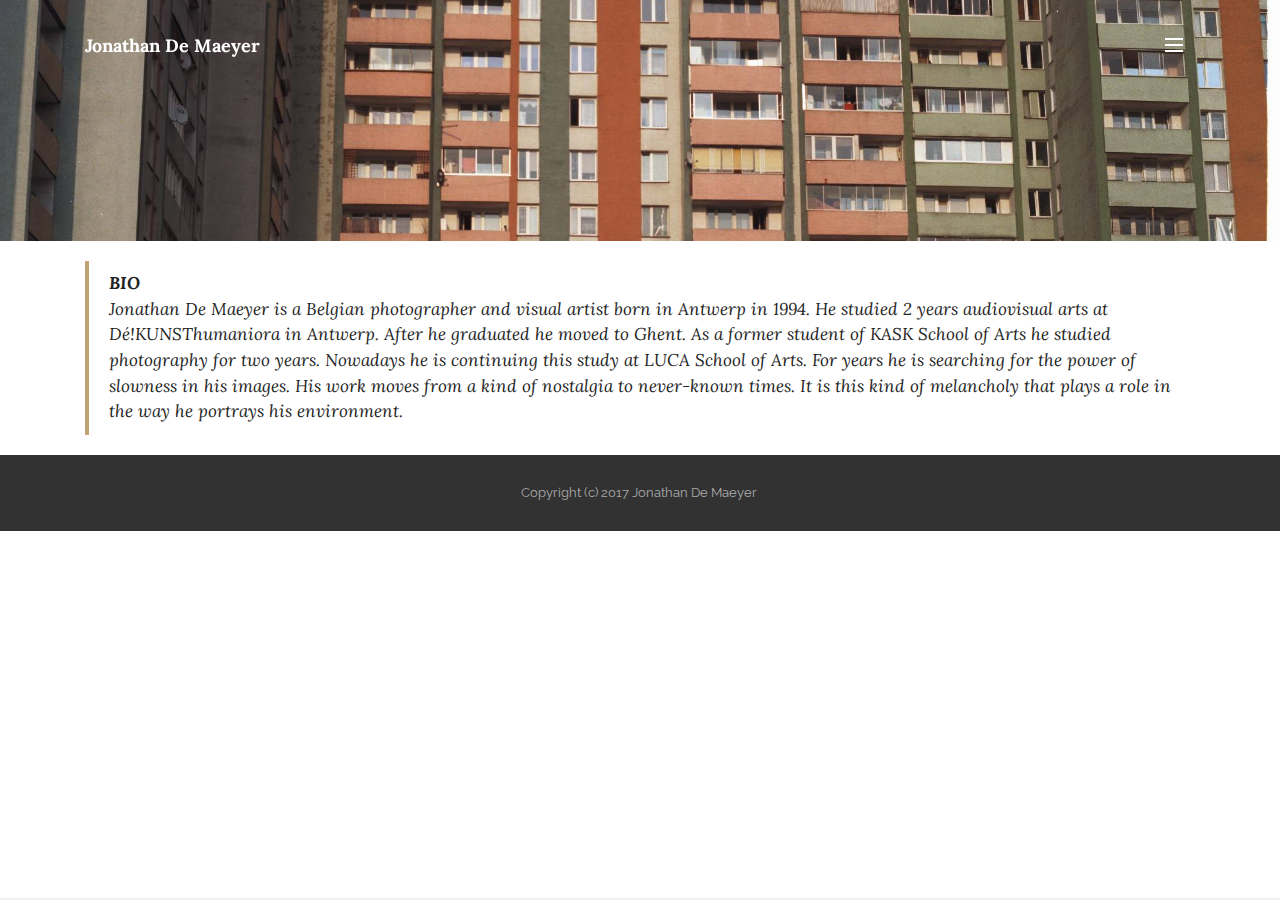
==== BIO.html @ 11913c73 "create github pages" ====
<!DOCTYPE html>
<html>
<head>
  <!-- Site made with Mobirise Website Builder v3.12.1, https://mobirise.com -->
  <meta charset="UTF-8">
  <meta http-equiv="X-UA-Compatible" content="IE=edge">
  <meta name="generator" content="Mobirise v3.12.1, mobirise.com">
  <meta name="viewport" content="width=device-width, initial-scale=1">
  <link rel="shortcut icon" href="assets/images/logo.png" type="image/x-icon">
  <meta name="description" content="Web Site Builder Description">
  <title>Web Site Builder Title</title>
  <link rel="stylesheet" href="https://fonts.googleapis.com/css?family=Lora:400,700,400italic,700italic&amp;subset=latin">
  <link rel="stylesheet" href="https://fonts.googleapis.com/css?family=Montserrat:400,700">
  <link rel="stylesheet" href="https://fonts.googleapis.com/css?family=Raleway:100,100i,200,200i,300,300i,400,400i,500,500i,600,600i,700,700i,800,800i,900,900i">
  <link rel="stylesheet" href="assets/bootstrap-material-design-font/css/material.css">
  <link rel="stylesheet" href="assets/tether/tether.min.css">
  <link rel="stylesheet" href="assets/bootstrap/css/bootstrap.min.css">
  <link rel="stylesheet" href="assets/dropdown/css/style.css">
  <link rel="stylesheet" href="assets/theme/css/style.css">
  <link rel="stylesheet" href="assets/mobirise/css/mbr-additional.css" type="text/css">
  
  
  
</head>
<body>

<!-- Google Analytics -->
<script>
  (function(i,s,o,g,r,a,m){i['GoogleAnalyticsObject']=r;i[r]=i[r]||function(){
  (i[r].q=i[r].q||[]).push(arguments)},i[r].l=1*new Date();a=s.createElement(o),
  m=s.getElementsByTagName(o)[0];a.async=1;a.src=g;m.parentNode.insertBefore(a,m)
  })(window,document,'script','https://www.google-analytics.com/analytics.js','ga');

  ga('create', 'UA-99071253-1', 'auto');
  ga('send', 'pageview');

</script>
<!-- /Google Analytics -->


<section id="menu-p">

    <nav class="navbar navbar-dropdown bg-color transparent navbar-fixed-top">
        <div class="container">

            <div class="mbr-table">
                <div class="mbr-table-cell">

                    <div class="navbar-brand">
                        
                        <a class="navbar-caption" href="index.html">Jonathan De Maeyer</a>
                    </div>

                </div>
                <div class="mbr-table-cell">

                    <button class="navbar-toggler pull-xs-right" type="button" data-toggle="collapse" data-target="#exCollapsingNavbar">
                        <div class="hamburger-icon"></div>
                    </button>

                    <ul class="nav-dropdown collapse pull-xs-right nav navbar-nav navbar-toggleable-xl" id="exCollapsingNavbar"><li class="nav-item"><a class="nav-link link" href="BIO.html">Bio</a></li><li class="nav-item dropdown"><a class="nav-link link" href="https://jonathandemaeyer.github.io/en/" aria-expanded="false">english&nbsp;</a></li></ul>
                    <button hidden="" class="navbar-toggler navbar-close" type="button" data-toggle="collapse" data-target="#exCollapsingNavbar">
                        <div class="close-icon"></div>
                    </button>

                </div>
            </div>

        </div>
    </nav>

</section>

<section class="engine"><a rel="external" href="https://mobirise.com">https://mobirise.com/</a></section><section class="mbr-section article mbr-parallax-background mbr-after-navbar" id="msg-box8-r" style="background-image: url(assets/images/44-2000x2047.jpg); padding-top: 120px; padding-bottom: 120px;">

    
    <div class="container">
        <div class="row">
            <div class="col-md-8 col-md-offset-2 text-xs-center">
                
                
                
            </div>
        </div>
    </div>

</section>

<section class="mbr-section article mbr-section__container" id="content2-q" style="background-color: rgb(255, 255, 255); padding-top: 20px; padding-bottom: 20px;">

    <div class="container">
        <div class="row">
            <div class="col-xs-12 lead"><blockquote><p><strong>BIO</strong></p><p>Jonathan De Maeyer is a Belgian photographer and visual artist born in Antwerp in 1994. He studied 2 years audiovisual arts at Dé!KUNSThumaniora in Antwerp. After he graduated he moved to Ghent. As a former student of KASK School of Arts he studied photography for two years. Nowadays he is continuing this study at LUCA School of Arts. For years he is searching for the power of slowness in his images. His work moves from a kind of nostalgia to never-known times. It is this kind of melancholy that plays a role in the way he portrays his environment.</p></blockquote></div>
        </div>
    </div>

</section>

<footer class="mbr-small-footer mbr-section mbr-section-nopadding" id="footer1-o" style="background-color: rgb(50, 50, 50); padding-top: 1.75rem; padding-bottom: 1.75rem;">
    
    <div class="container">
        <p class="text-xs-center">Copyright (c) 2017 Jonathan De Maeyer&nbsp;</p>
    </div>
</footer>


  <script src="assets/web/assets/jquery/jquery.min.js"></script>
  <script src="assets/tether/tether.min.js"></script>
  <script src="assets/bootstrap/js/bootstrap.min.js"></script>
  <script src="assets/smooth-scroll/smooth-scroll.js"></script>
  <script src="assets/cookies-alert-plugin/cookies-alert-core.js"></script>
  <script src="assets/cookies-alert-plugin/cookies-alert-script.js"></script>
  <script src="assets/jarallax/jarallax.js"></script>
  <script src="assets/dropdown/js/script.min.js"></script>
  <script src="assets/touch-swipe/jquery.touch-swipe.min.js"></script>
  <script src="assets/theme/js/script.js"></script>
  
  
<input name="cookieData" type="hidden" data-cookie-text="We use cookies to give you the best experience. Read our <a href='privacy.html'>cookie policy</a>.">
  </body>
</html>
---- assets/bootstrap-material-design-font/css/material.css ----
@font-face {
  font-family: 'Material-Design-Icons';
  src: url('../fonts/Material-Design-Icons.eot?3ocs8m');
  src: url('../fonts/Material-Design-Icons.eot?#iefix3ocs8m') format('embedded-opentype'), url('../fonts/Material-Design-Icons.woff?3ocs8m') format('woff'), url('../fonts/Material-Design-Icons.ttf?3ocs8m') format('truetype'), url('../fonts/Material-Design-Icons.svg?3ocs8m#Material-Design-Icons') format('svg');
  font-weight: normal;
  font-style: normal;
}
[class^="mdi-"],
[class*="mdi-"] {
  speak: none;
  display: inline-block;
  font-style: normal;
  font-variant:normal;
  font-weight:normal;
  /*font-size:24px;*/
  line-height:1;
  font-family:'Material-Design-Icons' !important;
  text-rendering: auto;
  
  -webkit-font-smoothing: antialiased;
  -moz-osx-font-smoothing: grayscale;
  -webkit-transform: translate(0, 0);
      -ms-transform: translate(0, 0);
          transform: translate(0, 0);
}
[class^="mdi-"]:before,
[class*="mdi-"]:before {
  display: inline-block;
  speak: none;
  text-decoration: inherit;
}
[class^="mdi-"].pull-left,
[class*="mdi-"].pull-left {
  margin-right: .3em;
}
[class^="mdi-"].pull-right,
[class*="mdi-"].pull-right {
  margin-left: .3em;
}
[class^="mdi-"].mdi-lg:before,
[class*="mdi-"].mdi-lg:before,
[class^="mdi-"].mdi-lg:after,
[class*="mdi-"].mdi-lg:after {
  font-size: 1.33333333em;
  line-height: 0.75em;
  vertical-align: -15%;
}
[class^="mdi-"].mdi-2x:before,
[class*="mdi-"].mdi-2x:before,
[class^="mdi-"].mdi-2x:after,
[class*="mdi-"].mdi-2x:after {
  font-size: 2em;
}
[class^="mdi-"].mdi-3x:before,
[class*="mdi-"].mdi-3x:before,
[class^="mdi-"].mdi-3x:after,
[class*="mdi-"].mdi-3x:after {
  font-size: 3em;
}
[class^="mdi-"].mdi-4x:before,
[class*="mdi-"].mdi-4x:before,
[class^="mdi-"].mdi-4x:after,
[class*="mdi-"].mdi-4x:after {
  font-size: 4em;
}
[class^="mdi-"].mdi-5x:before,
[class*="mdi-"].mdi-5x:before,
[class^="mdi-"].mdi-5x:after,
[class*="mdi-"].mdi-5x:after {
  font-size: 5em;
}
[class^="mdi-device-signal-cellular-"]:after,
[class^="mdi-device-battery-"]:after,
[class^="mdi-device-battery-charging-"]:after,
[class^="mdi-device-signal-cellular-connected-no-internet-"]:after,
[class^="mdi-device-signal-wifi-"]:after,
[class^="mdi-device-signal-wifi-statusbar-not-connected"]:after,
.mdi-device-network-wifi:after {
  opacity: .3;
  position: absolute;
  left: 0;
  top: 0;
  z-index: 1;
  display: inline-block;
  speak: none;
  text-decoration: inherit;
}
[class^="mdi-device-signal-cellular-"]:after {
  content: "\e758";
}
[class^="mdi-device-battery-"]:after {
  content: "\e735";
}
[class^="mdi-device-battery-charging-"]:after {
  content: "\e733";
}
[class^="mdi-device-signal-cellular-connected-no-internet-"]:after {
  content: "\e75d";
}
[class^="mdi-device-signal-wifi-"]:after,
.mdi-device-network-wifi:after {
  content: "\e765";
}
[class^="mdi-device-signal-wifi-statusbasr-not-connected"]:after {
  content: "\e8f7";
}
.mdi-device-signal-cellular-off:after,
.mdi-device-signal-cellular-null:after,
.mdi-device-signal-cellular-no-sim:after,
.mdi-device-signal-wifi-off:after,
.mdi-device-signal-wifi-4-bar:after,
.mdi-device-signal-cellular-4-bar:after,
.mdi-device-battery-alert:after,
.mdi-device-signal-cellular-connected-no-internet-4-bar:after,
.mdi-device-battery-std:after,
.mdi-device-battery-full .mdi-device-battery-unknown:after {
  content: "";
}
.mdi-fw {
  width: 1.28571429em;
  text-align: center;
}
.mdi-ul {
  padding-left: 0;
  margin-left: 2.14285714em;
  list-style-type: none;
}
.mdi-ul > li {
  position: relative;
}
.mdi-li {
  position: absolute;
  left: -2.14285714em;
  width: 2.14285714em;
  top: 0.14285714em;
  text-align: center;
}
.mdi-li.mdi-lg {
  left: -1.85714286em;
}
.mdi-border {
  padding: .2em .25em .15em;
  border: solid 0.08em #eeeeee;
  border-radius: .1em;
}
.mdi-spin {
  -webkit-animation: mdi-spin 2s infinite linear;
  animation: mdi-spin 2s infinite linear;
  -webkit-transform-origin: 50% 50%;
  -ms-transform-origin: 50% 50%;
      transform-origin: 50% 50%;
}
.mdi-pulse {
  -webkit-animation: mdi-spin 1s steps(8) infinite;
  animation: mdi-spin 1s steps(8) infinite;
  -webkit-transform-origin: 50% 50%;
  -ms-transform-origin: 50% 50%;
      transform-origin: 50% 50%;
}
@-webkit-keyframes mdi-spin {
  0% {
    -webkit-transform: rotate(0deg);
    transform: rotate(0deg);
  }
  100% {
    -webkit-transform: rotate(359deg);
    transform: rotate(359deg);
  }
}
@keyframes mdi-spin {
  0% {
    -webkit-transform: rotate(0deg);
    transform: rotate(0deg);
  }
  100% {
    -webkit-transform: rotate(359deg);
    transform: rotate(359deg);
  }
}
.mdi-rotate-90 {
  filter: progid:DXImageTransform.Microsoft.BasicImage(rotation=1);
  -webkit-transform: rotate(90deg);
  -ms-transform: rotate(90deg);
  transform: rotate(90deg);
}
.mdi-rotate-180 {
  filter: progid:DXImageTransform.Microsoft.BasicImage(rotation=2);
  -webkit-transform: rotate(180deg);
  -ms-transform: rotate(180deg);
  transform: rotate(180deg);
}
.mdi-rotate-270 {
  filter: progid:DXImageTransform.Microsoft.BasicImage(rotation=3);
  -webkit-transform: rotate(270deg);
  -ms-transform: rotate(270deg);
  transform: rotate(270deg);
}
.mdi-flip-horizontal {
  filter: progid:DXImageTransform.Microsoft.BasicImage(rotation=0, mirror=1);
  -webkit-transform: scale(-1, 1);
  -ms-transform: scale(-1, 1);
  transform: scale(-1, 1);
}
.mdi-flip-vertical {
  filter: progid:DXImageTransform.Microsoft.BasicImage(rotation=2, mirror=1);
  -webkit-transform: scale(1, -1);
  -ms-transform: scale(1, -1);
  transform: scale(1, -1);
}
:root .mdi-rotate-90,
:root .mdi-rotate-180,
:root .mdi-rotate-270,
:root .mdi-flip-horizontal,
:root .mdi-flip-vertical {
  -webkit-filter: none;
          filter: none;
}
.mdi-stack {
  position: relative;
  display: inline-block;
  width: 2em;
  height: 2em;
  line-height: 2em;
  vertical-align: middle;
}
.mdi-stack-1x,
.mdi-stack-2x {
  position: absolute;
  left: 0;
  width: 100%;
  text-align: center;
}
.mdi-stack-1x {
  line-height: inherit;
}
.mdi-stack-2x {
  font-size: 2em;
}
.mdi-inverse {
  color: #ffffff;
}
/* Start Icons */
.mdi-action-3d-rotation:before {
  content: "\e600";
}
.mdi-action-accessibility:before {
  content: "\e601";
}
.mdi-action-account-balance-wallet:before {
  content: "\e602";
}
.mdi-action-account-balance:before {
  content: "\e603";
}
.mdi-action-account-box:before {
  content: "\e604";
}
.mdi-action-account-child:before {
  content: "\e605";
}
.mdi-action-account-circle:before {
  content: "\e606";
}
.mdi-action-add-shopping-cart:before {
  content: "\e607";
}
.mdi-action-alarm-add:before {
  content: "\e608";
}
.mdi-action-alarm-off:before {
  content: "\e609";
}
.mdi-action-alarm-on:before {
  content: "\e60a";
}
.mdi-action-alarm:before {
  content: "\e60b";
}
.mdi-action-android:before {
  content: "\e60c";
}
.mdi-action-announcement:before {
  content: "\e60d";
}
.mdi-action-aspect-ratio:before {
  content: "\e60e";
}
.mdi-action-assessment:before {
  content: "\e60f";
}
.mdi-action-assignment-ind:before {
  content: "\e610";
}
.mdi-action-assignment-late:before {
  content: "\e611";
}
.mdi-action-assignment-return:before {
  content: "\e612";
}
.mdi-action-assignment-returned:before {
  content: "\e613";
}
.mdi-action-assignment-turned-in:before {
  content: "\e614";
}
.mdi-action-assignment:before {
  content: "\e615";
}
.mdi-action-autorenew:before {
  content: "\e616";
}
.mdi-action-backup:before {
  content: "\e617";
}
.mdi-action-book:before {
  content: "\e618";
}
.mdi-action-bookmark-outline:before {
  content: "\e619";
}
.mdi-action-bookmark:before {
  content: "\e61a";
}
.mdi-action-bug-report:before {
  content: "\e61b";
}
.mdi-action-cached:before {
  content: "\e61c";
}
.mdi-action-check-circle:before {
  content: "\e61d";
}
.mdi-action-class:before {
  content: "\e61e";
}
.mdi-action-credit-card:before {
  content: "\e61f";
}
.mdi-action-dashboard:before {
  content: "\e620";
}
.mdi-action-delete:before {
  content: "\e621";
}
.mdi-action-description:before {
  content: "\e622";
}
.mdi-action-dns:before {
  content: "\e623";
}
.mdi-action-done-all:before {
  content: "\e624";
}
.mdi-action-done:before {
  content: "\e625";
}
.mdi-action-event:before {
  content: "\e626";
}
.mdi-action-exit-to-app:before {
  content: "\e627";
}
.mdi-action-explore:before {
  content: "\e628";
}
.mdi-action-extension:before {
  content: "\e629";
}
.mdi-action-face-unlock:before {
  content: "\e62a";
}
.mdi-action-favorite-outline:before {
  content: "\e62b";
}
.mdi-action-favorite:before {
  content: "\e62c";
}
.mdi-action-find-in-page:before {
  content: "\e62d";
}
.mdi-action-find-replace:before {
  content: "\e62e";
}
.mdi-action-flip-to-back:before {
  content: "\e62f";
}
.mdi-action-flip-to-front:before {
  content: "\e630";
}
.mdi-action-get-app:before {
  content: "\e631";
}
.mdi-action-grade:before {
  content: "\e632";
}
.mdi-action-group-work:before {
  content: "\e633";
}
.mdi-action-help:before {
  content: "\e634";
}
.mdi-action-highlight-remove:before {
  content: "\e635";
}
.mdi-action-history:before {
  content: "\e636";
}
.mdi-action-home:before {
  content: "\e637";
}
.mdi-action-https:before {
  content: "\e638";
}
.mdi-action-info-outline:before {
  content: "\e639";
}
.mdi-action-info:before {
  content: "\e63a";
}
.mdi-action-input:before {
  content: "\e63b";
}
.mdi-action-invert-colors:before {
  content: "\e63c";
}
.mdi-action-label-outline:before {
  content: "\e63d";
}
.mdi-action-label:before {
  content: "\e63e";
}
.mdi-action-language:before {
  content: "\e63f";
}
.mdi-action-launch:before {
  content: "\e640";
}
.mdi-action-list:before {
  content: "\e641";
}
.mdi-action-lock-open:before {
  content: "\e642";
}
.mdi-action-lock-outline:before {
  content: "\e643";
}
.mdi-action-lock:before {
  content: "\e644";
}
.mdi-action-loyalty:before {
  content: "\e645";
}
.mdi-action-markunread-mailbox:before {
  content: "\e646";
}
.mdi-action-note-add:before {
  content: "\e647";
}
.mdi-action-open-in-browser:before {
  content: "\e648";
}
.mdi-action-open-in-new:before {
  content: "\e649";
}
.mdi-action-open-with:before {
  content: "\e64a";
}
.mdi-action-pageview:before {
  content: "\e64b";
}
.mdi-action-payment:before {
  content: "\e64c";
}
.mdi-action-perm-camera-mic:before {
  content: "\e64d";
}
.mdi-action-perm-contact-cal:before {
  content: "\e64e";
}
.mdi-action-perm-data-setting:before {
  content: "\e64f";
}
.mdi-action-perm-device-info:before {
  content: "\e650";
}
.mdi-action-perm-identity:before {
  content: "\e651";
}
.mdi-action-perm-media:before {
  content: "\e652";
}
.mdi-action-perm-phone-msg:before {
  content: "\e653";
}
.mdi-action-perm-scan-wifi:before {
  content: "\e654";
}
.mdi-action-picture-in-picture:before {
  content: "\e655";
}
.mdi-action-polymer:before {
  content: "\e656";
}
.mdi-action-print:before {
  content: "\e657";
}
.mdi-action-query-builder:before {
  content: "\e658";
}
.mdi-action-question-answer:before {
  content: "\e659";
}
.mdi-action-receipt:before {
  content: "\e65a";
}
.mdi-action-redeem:before {
  content: "\e65b";
}
.mdi-action-reorder:before {
  content: "\e65c";
}
.mdi-action-report-problem:before {
  content: "\e65d";
}
.mdi-action-restore:before {
  content: "\e65e";
}
.mdi-action-room:before {
  content: "\e65f";
}
.mdi-action-schedule:before {
  content: "\e660";
}
.mdi-action-search:before {
  content: "\e661";
}
.mdi-action-settings-applications:before {
  content: "\e662";
}
.mdi-action-settings-backup-restore:before {
  content: "\e663";
}
.mdi-action-settings-bluetooth:before {
  content: "\e664";
}
.mdi-action-settings-cell:before {
  content: "\e665";
}
.mdi-action-settings-display:before {
  content: "\e666";
}
.mdi-action-settings-ethernet:before {
  content: "\e667";
}
.mdi-action-settings-input-antenna:before {
  content: "\e668";
}
.mdi-action-settings-input-component:before {
  content: "\e669";
}
.mdi-action-settings-input-composite:before {
  content: "\e66a";
}
.mdi-action-settings-input-hdmi:before {
  content: "\e66b";
}
.mdi-action-settings-input-svideo:before {
  content: "\e66c";
}
.mdi-action-settings-overscan:before {
  content: "\e66d";
}
.mdi-action-settings-phone:before {
  content: "\e66e";
}
.mdi-action-settings-power:before {
  content: "\e66f";
}
.mdi-action-settings-remote:before {
  content: "\e670";
}
.mdi-action-settings-voice:before {
  content: "\e671";
}
.mdi-action-settings:before {
  content: "\e672";
}
.mdi-action-shop-two:before {
  content: "\e673";
}
.mdi-action-shop:before {
  content: "\e674";
}
.mdi-action-shopping-basket:before {
  content: "\e675";
}
.mdi-action-shopping-cart:before {
  content: "\e676";
}
.mdi-action-speaker-notes:before {
  content: "\e677";
}
.mdi-action-spellcheck:before {
  content: "\e678";
}
.mdi-action-star-rate:before {
  content: "\e679";
}
.mdi-action-stars:before {
  content: "\e67a";
}
.mdi-action-store:before {
  content: "\e67b";
}
.mdi-action-subject:before {
  content: "\e67c";
}
.mdi-action-supervisor-account:before {
  content: "\e67d";
}
.mdi-action-swap-horiz:before {
  content: "\e67e";
}
.mdi-action-swap-vert-circle:before {
  content: "\e67f";
}
.mdi-action-swap-vert:before {
  content: "\e680";
}
.mdi-action-system-update-tv:before {
  content: "\e681";
}
.mdi-action-tab-unselected:before {
  content: "\e682";
}
.mdi-action-tab:before {
  content: "\e683";
}
.mdi-action-theaters:before {
  content: "\e684";
}
.mdi-action-thumb-down:before {
  content: "\e685";
}
.mdi-action-thumb-up:before {
  content: "\e686";
}
.mdi-action-thumbs-up-down:before {
  content: "\e687";
}
.mdi-action-toc:before {
  content: "\e688";
}
.mdi-action-today:before {
  content: "\e689";
}
.mdi-action-track-changes:before {
  content: "\e68a";
}
.mdi-action-translate:before {
  content: "\e68b";
}
.mdi-action-trending-down:before {
  content: "\e68c";
}
.mdi-action-trending-neutral:before {
  content: "\e68d";
}
.mdi-action-trending-up:before {
  content: "\e68e";
}
.mdi-action-turned-in-not:before {
  content: "\e68f";
}
.mdi-action-turned-in:before {
  content: "\e690";
}
.mdi-action-verified-user:before {
  content: "\e691";
}
.mdi-action-view-agenda:before {
  content: "\e692";
}
.mdi-action-view-array:before {
  content: "\e693";
}
.mdi-action-view-carousel:before {
  content: "\e694";
}
.mdi-action-view-column:before {
  content: "\e695";
}
.mdi-action-view-day:before {
  content: "\e696";
}
.mdi-action-view-headline:before {
  content: "\e697";
}
.mdi-action-view-list:before {
  content: "\e698";
}
.mdi-action-view-module:before {
  content: "\e699";
}
.mdi-action-view-quilt:before {
  content: "\e69a";
}
.mdi-action-view-stream:before {
  content: "\e69b";
}
.mdi-action-view-week:before {
  content: "\e69c";
}
.mdi-action-visibility-off:before {
  content: "\e69d";
}
.mdi-action-visibility:before {
  content: "\e69e";
}
.mdi-action-wallet-giftcard:before {
  content: "\e69f";
}
.mdi-action-wallet-membership:before {
  content: "\e6a0";
}
.mdi-action-wallet-travel:before {
  content: "\e6a1";
}
.mdi-action-work:before {
  content: "\e6a2";
}
.mdi-alert-error:before {
  content: "\e6a3";
}
.mdi-alert-warning:before {
  content: "\e6a4";
}
.mdi-av-album:before {
  content: "\e6a5";
}
.mdi-av-closed-caption:before {
  content: "\e6a6";
}
.mdi-av-equalizer:before {
  content: "\e6a7";
}
.mdi-av-explicit:before {
  content: "\e6a8";
}
.mdi-av-fast-forward:before {
  content: "\e6a9";
}
.mdi-av-fast-rewind:before {
  content: "\e6aa";
}
.mdi-av-games:before {
  content: "\e6ab";
}
.mdi-av-hearing:before {
  content: "\e6ac";
}
.mdi-av-high-quality:before {
  content: "\e6ad";
}
.mdi-av-loop:before {
  content: "\e6ae";
}
.mdi-av-mic-none:before {
  content: "\e6af";
}
.mdi-av-mic-off:before {
  content: "\e6b0";
}
.mdi-av-mic:before {
  content: "\e6b1";
}
.mdi-av-movie:before {
  content: "\e6b2";
}
.mdi-av-my-library-add:before {
  content: "\e6b3";
}
.mdi-av-my-library-books:before {
  content: "\e6b4";
}
.mdi-av-my-library-music:before {
  content: "\e6b5";
}
.mdi-av-new-releases:before {
  content: "\e6b6";
}
.mdi-av-not-interested:before {
  content: "\e6b7";
}
.mdi-av-pause-circle-fill:before {
  content: "\e6b8";
}
.mdi-av-pause-circle-outline:before {
  content: "\e6b9";
}
.mdi-av-pause:before {
  content: "\e6ba";
}
.mdi-av-play-arrow:before {
  content: "\e6bb";
}
.mdi-av-play-circle-fill:before {
  content: "\e6bc";
}
.mdi-av-play-circle-outline:before {
  content: "\e6bd";
}
.mdi-av-play-shopping-bag:before {
  content: "\e6be";
}
.mdi-av-playlist-add:before {
  content: "\e6bf";
}
.mdi-av-queue-music:before {
  content: "\e6c0";
}
.mdi-av-queue:before {
  content: "\e6c1";
}
.mdi-av-radio:before {
  content: "\e6c2";
}
.mdi-av-recent-actors:before {
  content: "\e6c3";
}
.mdi-av-repeat-one:before {
  content: "\e6c4";
}
.mdi-av-repeat:before {
  content: "\e6c5";
}
.mdi-av-replay:before {
  content: "\e6c6";
}
.mdi-av-shuffle:before {
  content: "\e6c7";
}
.mdi-av-skip-next:before {
  content: "\e6c8";
}
.mdi-av-skip-previous:before {
  content: "\e6c9";
}
.mdi-av-snooze:before {
  content: "\e6ca";
}
.mdi-av-stop:before {
  content: "\e6cb";
}
.mdi-av-subtitles:before {
  content: "\e6cc";
}
.mdi-av-surround-sound:before {
  content: "\e6cd";
}
.mdi-av-timer:before {
  content: "\e6ce";
}
.mdi-av-video-collection:before {
  content: "\e6cf";
}
.mdi-av-videocam-off:before {
  content: "\e6d0";
}
.mdi-av-videocam:before {
  content: "\e6d1";
}
.mdi-av-volume-down:before {
  content: "\e6d2";
}
.mdi-av-volume-mute:before {
  content: "\e6d3";
}
.mdi-av-volume-off:before {
  content: "\e6d4";
}
.mdi-av-volume-up:before {
  content: "\e6d5";
}
.mdi-av-web:before {
  content: "\e6d6";
}
.mdi-communication-business:before {
  content: "\e6d7";
}
.mdi-communication-call-end:before {
  content: "\e6d8";
}
.mdi-communication-call-made:before {
  content: "\e6d9";
}
.mdi-communication-call-merge:before {
  content: "\e6da";
}
.mdi-communication-call-missed:before {
  content: "\e6db";
}
.mdi-communication-call-received:before {
  content: "\e6dc";
}
.mdi-communication-call-split:before {
  content: "\e6dd";
}
.mdi-communication-call:before {
  content: "\e6de";
}
.mdi-communication-chat:before {
  content: "\e6df";
}
.mdi-communication-clear-all:before {
  content: "\e6e0";
}
.mdi-communication-comment:before {
  content: "\e6e1";
}
.mdi-communication-contacts:before {
  content: "\e6e2";
}
.mdi-communication-dialer-sip:before {
  content: "\e6e3";
}
.mdi-communication-dialpad:before {
  content: "\e6e4";
}
.mdi-communication-dnd-on:before {
  content: "\e6e5";
}
.mdi-communication-email:before {
  content: "\e6e6";
}
.mdi-communication-forum:before {
  content: "\e6e7";
}
.mdi-communication-import-export:before {
  content: "\e6e8";
}
.mdi-communication-invert-colors-off:before {
  content: "\e6e9";
}
.mdi-communication-invert-colors-on:before {
  content: "\e6ea";
}
.mdi-communication-live-help:before {
  content: "\e6eb";
}
.mdi-communication-location-off:before {
  content: "\e6ec";
}
.mdi-communication-location-on:before {
  content: "\e6ed";
}
.mdi-communication-message:before {
  content: "\e6ee";
}
.mdi-communication-messenger:before {
  content: "\e6ef";
}
.mdi-communication-no-sim:before {
  content: "\e6f0";
}
.mdi-communication-phone:before {
  content: "\e6f1";
}
.mdi-communication-portable-wifi-off:before {
  content: "\e6f2";
}
.mdi-communication-quick-contacts-dialer:before {
  content: "\e6f3";
}
.mdi-communication-quick-contacts-mail:before {
  content: "\e6f4";
}
.mdi-communication-ring-volume:before {
  content: "\e6f5";
}
.mdi-communication-stay-current-landscape:before {
  content: "\e6f6";
}
.mdi-communication-stay-current-portrait:before {
  content: "\e6f7";
}
.mdi-communication-stay-primary-landscape:before {
  content: "\e6f8";
}
.mdi-communication-stay-primary-portrait:before {
  content: "\e6f9";
}
.mdi-communication-swap-calls:before {
  content: "\e6fa";
}
.mdi-communication-textsms:before {
  content: "\e6fb";
}
.mdi-communication-voicemail:before {
  content: "\e6fc";
}
.mdi-communication-vpn-key:before {
  content: "\e6fd";
}
.mdi-content-add-box:before {
  content: "\e6fe";
}
.mdi-content-add-circle-outline:before {
  content: "\e6ff";
}
.mdi-content-add-circle:before {
  content: "\e700";
}
.mdi-content-add:before {
  content: "\e701";
}
.mdi-content-archive:before {
  content: "\e702";
}
.mdi-content-backspace:before {
  content: "\e703";
}
.mdi-content-block:before {
  content: "\e704";
}
.mdi-content-clear:before {
  content: "\e705";
}
.mdi-content-content-copy:before {
  content: "\e706";
}
.mdi-content-content-cut:before {
  content: "\e707";
}
.mdi-content-content-paste:before {
  content: "\e708";
}
.mdi-content-create:before {
  content: "\e709";
}
.mdi-content-drafts:before {
  content: "\e70a";
}
.mdi-content-filter-list:before {
  content: "\e70b";
}
.mdi-content-flag:before {
  content: "\e70c";
}
.mdi-content-forward:before {
  content: "\e70d";
}
.mdi-content-gesture:before {
  content: "\e70e";
}
.mdi-content-inbox:before {
  content: "\e70f";
}
.mdi-content-link:before {
  content: "\e710";
}
.mdi-content-mail:before {
  content: "\e711";
}
.mdi-content-markunread:before {
  content: "\e712";
}
.mdi-content-redo:before {
  content: "\e713";
}
.mdi-content-remove-circle-outline:before {
  content: "\e714";
}
.mdi-content-remove-circle:before {
  content: "\e715";
}
.mdi-content-remove:before {
  content: "\e716";
}
.mdi-content-reply-all:before {
  content: "\e717";
}
.mdi-content-reply:before {
  content: "\e718";
}
.mdi-content-report:before {
  content: "\e719";
}
.mdi-content-save:before {
  content: "\e71a";
}
.mdi-content-select-all:before {
  content: "\e71b";
}
.mdi-content-send:before {
  content: "\e71c";
}
.mdi-content-sort:before {
  content: "\e71d";
}
.mdi-content-text-format:before {
  content: "\e71e";
}
.mdi-content-undo:before {
  content: "\e71f";
}
.mdi-editor-attach-file:before {
  content: "\e776";
}
.mdi-editor-attach-money:before {
  content: "\e777";
}
.mdi-editor-border-all:before {
  content: "\e778";
}
.mdi-editor-border-bottom:before {
  content: "\e779";
}
.mdi-editor-border-clear:before {
  content: "\e77a";
}
.mdi-editor-border-color:before {
  content: "\e77b";
}
.mdi-editor-border-horizontal:before {
  content: "\e77c";
}
.mdi-editor-border-inner:before {
  content: "\e77d";
}
.mdi-editor-border-left:before {
  content: "\e77e";
}
.mdi-editor-border-outer:before {
  content: "\e77f";
}
.mdi-editor-border-right:before {
  content: "\e780";
}
.mdi-editor-border-style:before {
  content: "\e781";
}
.mdi-editor-border-top:before {
  content: "\e782";
}
.mdi-editor-border-vertical:before {
  content: "\e783";
}
.mdi-editor-format-align-center:before {
  content: "\e784";
}
.mdi-editor-format-align-justify:before {
  content: "\e785";
}
.mdi-editor-format-align-left:before {
  content: "\e786";
}
.mdi-editor-format-align-right:before {
  content: "\e787";
}
.mdi-editor-format-bold:before {
  content: "\e788";
}
.mdi-editor-format-clear:before {
  content: "\e789";
}
.mdi-editor-format-color-fill:before {
  content: "\e78a";
}
.mdi-editor-format-color-reset:before {
  content: "\e78b";
}
.mdi-editor-format-color-text:before {
  content: "\e78c";
}
.mdi-editor-format-indent-decrease:before {
  content: "\e78d";
}
.mdi-editor-format-indent-increase:before {
  content: "\e78e";
}
.mdi-editor-format-italic:before {
  content: "\e78f";
}
.mdi-editor-format-line-spacing:before {
  content: "\e790";
}
.mdi-editor-format-list-bulleted:before {
  content: "\e791";
}
.mdi-editor-format-list-numbered:before {
  content: "\e792";
}
.mdi-editor-format-paint:before {
  content: "\e793";
}
.mdi-editor-format-quote:before {
  content: "\e794";
}
.mdi-editor-format-size:before {
  content: "\e795";
}
.mdi-editor-format-strikethrough:before {
  content: "\e796";
}
.mdi-editor-format-textdirection-l-to-r:before {
  content: "\e797";
}
.mdi-editor-format-textdirection-r-to-l:before {
  content: "\e798";
}
.mdi-editor-format-underline:before {
  content: "\e799";
}
.mdi-editor-functions:before {
  content: "\e79a";
}
.mdi-editor-insert-chart:before {
  content: "\e79b";
}
.mdi-editor-insert-comment:before {
  content: "\e79c";
}
.mdi-editor-insert-drive-file:before {
  content: "\e79d";
}
.mdi-editor-insert-emoticon:before {
  content: "\e79e";
}
.mdi-editor-insert-invitation:before {
  content: "\e79f";
}
.mdi-editor-insert-link:before {
  content: "\e7a0";
}
.mdi-editor-insert-photo:before {
  content: "\e7a1";
}
.mdi-editor-merge-type:before {
  content: "\e7a2";
}
.mdi-editor-mode-comment:before {
  content: "\e7a3";
}
.mdi-editor-mode-edit:before {
  content: "\e7a4";
}
.mdi-editor-publish:before {
  content: "\e7a5";
}
.mdi-editor-vertical-align-bottom:before {
  content: "\e7a6";
}
.mdi-editor-vertical-align-center:before {
  content: "\e7a7";
}
.mdi-editor-vertical-align-top:before {
  content: "\e7a8";
}
.mdi-editor-wrap-text:before {
  content: "\e7a9";
}
.mdi-file-attachment:before {
  content: "\e7aa";
}
.mdi-file-cloud-circle:before {
  content: "\e7ab";
}
.mdi-file-cloud-done:before {
  content: "\e7ac";
}
.mdi-file-cloud-download:before {
  content: "\e7ad";
}
.mdi-file-cloud-off:before {
  content: "\e7ae";
}
.mdi-file-cloud-queue:before {
  content: "\e7af";
}
.mdi-file-cloud-upload:before {
  content: "\e7b0";
}
.mdi-file-cloud:before {
  content: "\e7b1";
}
.mdi-file-file-download:before {
  content: "\e7b2";
}
.mdi-file-file-upload:before {
  content: "\e7b3";
}
.mdi-file-folder-open:before {
  content: "\e7b4";
}
.mdi-file-folder-shared:before {
  content: "\e7b5";
}
.mdi-file-folder:before {
  content: "\e7b6";
}
.mdi-device-access-alarm:before {
  content: "\e720";
}
.mdi-device-access-alarms:before {
  content: "\e721";
}
.mdi-device-access-time:before {
  content: "\e722";
}
.mdi-device-add-alarm:before {
  content: "\e723";
}
.mdi-device-airplanemode-off:before {
  content: "\e724";
}
.mdi-device-airplanemode-on:before {
  content: "\e725";
}
.mdi-device-battery-20:before {
  content: "\e726";
}
.mdi-device-battery-30:before {
  content: "\e727";
}
.mdi-device-battery-50:before {
  content: "\e728";
}
.mdi-device-battery-60:before {
  content: "\e729";
}
.mdi-device-battery-80:before {
  content: "\e72a";
}
.mdi-device-battery-90:before {
  content: "\e72b";
}
.mdi-device-battery-alert:before {
  content: "\e72c";
}
.mdi-device-battery-charging-20:before {
  content: "\e72d";
}
.mdi-device-battery-charging-30:before {
  content: "\e72e";
}
.mdi-device-battery-charging-50:before {
  content: "\e72f";
}
.mdi-device-battery-charging-60:before {
  content: "\e730";
}
.mdi-device-battery-charging-80:before {
  content: "\e731";
}
.mdi-device-battery-charging-90:before {
  content: "\e732";
}
.mdi-device-battery-charging-full:before {
  content: "\e733";
}
.mdi-device-battery-full:before {
  content: "\e734";
}
.mdi-device-battery-std:before {
  content: "\e735";
}
.mdi-device-battery-unknown:before {
  content: "\e736";
}
.mdi-device-bluetooth-connected:before {
  content: "\e737";
}
.mdi-device-bluetooth-disabled:before {
  content: "\e738";
}
.mdi-device-bluetooth-searching:before {
  content: "\e739";
}
.mdi-device-bluetooth:before {
  content: "\e73a";
}
.mdi-device-brightness-auto:before {
  content: "\e73b";
}
.mdi-device-brightness-high:before {
  content: "\e73c";
}
.mdi-device-brightness-low:before {
  content: "\e73d";
}
.mdi-device-brightness-medium:before {
  content: "\e73e";
}
.mdi-device-data-usage:before {
  content: "\e73f";
}
.mdi-device-developer-mode:before {
  content: "\e740";
}
.mdi-device-devices:before {
  content: "\e741";
}
.mdi-device-dvr:before {
  content: "\e742";
}
.mdi-device-gps-fixed:before {
  content: "\e743";
}
.mdi-device-gps-not-fixed:before {
  content: "\e744";
}
.mdi-device-gps-off:before {
  content: "\e745";
}
.mdi-device-location-disabled:before {
  content: "\e746";
}
.mdi-device-location-searching:before {
  content: "\e747";
}
.mdi-device-multitrack-audio:before {
  content: "\e748";
}
.mdi-device-network-cell:before {
  content: "\e749";
}
.mdi-device-network-wifi:before {
  content: "\e74a";
}
.mdi-device-nfc:before {
  content: "\e74b";
}
.mdi-device-now-wallpaper:before {
  content: "\e74c";
}
.mdi-device-now-widgets:before {
  content: "\e74d";
}
.mdi-device-screen-lock-landscape:before {
  content: "\e74e";
}
.mdi-device-screen-lock-portrait:before {
  content: "\e74f";
}
.mdi-device-screen-lock-rotation:before {
  content: "\e750";
}
.mdi-device-screen-rotation:before {
  content: "\e751";
}
.mdi-device-sd-storage:before {
  content: "\e752";
}
.mdi-device-settings-system-daydream:before {
  content: "\e753";
}
.mdi-device-signal-cellular-0-bar:before {
  content: "\e754";
}
.mdi-device-signal-cellular-1-bar:before {
  content: "\e755";
}
.mdi-device-signal-cellular-2-bar:before {
  content: "\e756";
}
.mdi-device-signal-cellular-3-bar:before {
  content: "\e757";
}
.mdi-device-signal-cellular-4-bar:before {
  content: "\e758";
}
.mdi-signal-wifi-statusbar-connected-no-internet-after:before {
  content: "\e8f6";
}
.mdi-device-signal-cellular-connected-no-internet-0-bar:before {
  content: "\e759";
}
.mdi-device-signal-cellular-connected-no-internet-1-bar:before {
  content: "\e75a";
}
.mdi-device-signal-cellular-connected-no-internet-2-bar:before {
  content: "\e75b";
}
.mdi-device-signal-cellular-connected-no-internet-3-bar:before {
  content: "\e75c";
}
.mdi-device-signal-cellular-connected-no-internet-4-bar:before {
  content: "\e75d";
}
.mdi-device-signal-cellular-no-sim:before {
  content: "\e75e";
}
.mdi-device-signal-cellular-null:before {
  content: "\e75f";
}
.mdi-device-signal-cellular-off:before {
  content: "\e760";
}
.mdi-device-signal-wifi-0-bar:before {
  content: "\e761";
}
.mdi-device-signal-wifi-1-bar:before {
  content: "\e762";
}
.mdi-device-signal-wifi-2-bar:before {
  content: "\e763";
}
.mdi-device-signal-wifi-3-bar:before {
  content: "\e764";
}
.mdi-device-signal-wifi-4-bar:before {
  content: "\e765";
}
.mdi-device-signal-wifi-off:before {
  content: "\e766";
}
.mdi-device-signal-wifi-statusbar-1-bar:before {
  content: "\e767";
}
.mdi-device-signal-wifi-statusbar-2-bar:before {
  content: "\e768";
}
.mdi-device-signal-wifi-statusbar-3-bar:before {
  content: "\e769";
}
.mdi-device-signal-wifi-statusbar-4-bar:before {
  content: "\e76a";
}
.mdi-device-signal-wifi-statusbar-connected-no-internet-:before {
  content: "\e76b";
}
.mdi-device-signal-wifi-statusbar-connected-no-internet:before {
  content: "\e76f";
}
.mdi-device-signal-wifi-statusbar-connected-no-internet-2:before {
  content: "\e76c";
}
.mdi-device-signal-wifi-statusbar-connected-no-internet-3:before {
  content: "\e76d";
}
.mdi-device-signal-wifi-statusbar-connected-no-internet-4:before {
  content: "\e76e";
}
.mdi-signal-wifi-statusbar-not-connected-after:before {
  content: "\e8f7";
}
.mdi-device-signal-wifi-statusbar-not-connected:before {
  content: "\e770";
}
.mdi-device-signal-wifi-statusbar-null:before {
  content: "\e771";
}
.mdi-device-storage:before {
  content: "\e772";
}
.mdi-device-usb:before {
  content: "\e773";
}
.mdi-device-wifi-lock:before {
  content: "\e774";
}
.mdi-device-wifi-tethering:before {
  content: "\e775";
}
.mdi-hardware-cast-connected:before {
  content: "\e7b7";
}
.mdi-hardware-cast:before {
  content: "\e7b8";
}
.mdi-hardware-computer:before {
  content: "\e7b9";
}
.mdi-hardware-desktop-mac:before {
  content: "\e7ba";
}
.mdi-hardware-desktop-windows:before {
  content: "\e7bb";
}
.mdi-hardware-dock:before {
  content: "\e7bc";
}
.mdi-hardware-gamepad:before {
  content: "\e7bd";
}
.mdi-hardware-headset-mic:before {
  content: "\e7be";
}
.mdi-hardware-headset:before {
  content: "\e7bf";
}
.mdi-hardware-keyboard-alt:before {
  content: "\e7c0";
}
.mdi-hardware-keyboard-arrow-down:before {
  content: "\e7c1";
}
.mdi-hardware-keyboard-arrow-left:before {
  content: "\e7c2";
}
.mdi-hardware-keyboard-arrow-right:before {
  content: "\e7c3";
}
.mdi-hardware-keyboard-arrow-up:before {
  content: "\e7c4";
}
.mdi-hardware-keyboard-backspace:before {
  content: "\e7c5";
}
.mdi-hardware-keyboard-capslock:before {
  content: "\e7c6";
}
.mdi-hardware-keyboard-control:before {
  content: "\e7c7";
}
.mdi-hardware-keyboard-hide:before {
  content: "\e7c8";
}
.mdi-hardware-keyboard-return:before {
  content: "\e7c9";
}
.mdi-hardware-keyboard-tab:before {
  content: "\e7ca";
}
.mdi-hardware-keyboard-voice:before {
  content: "\e7cb";
}
.mdi-hardware-keyboard:before {
  content: "\e7cc";
}
.mdi-hardware-laptop-chromebook:before {
  content: "\e7cd";
}
.mdi-hardware-laptop-mac:before {
  content: "\e7ce";
}
.mdi-hardware-laptop-windows:before {
  content: "\e7cf";
}
.mdi-hardware-laptop:before {
  content: "\e7d0";
}
.mdi-hardware-memory:before {
  content: "\e7d1";
}
.mdi-hardware-mouse:before {
  content: "\e7d2";
}
.mdi-hardware-phone-android:before {
  content: "\e7d3";
}
.mdi-hardware-phone-iphone:before {
  content: "\e7d4";
}
.mdi-hardware-phonelink-off:before {
  content: "\e7d5";
}
.mdi-hardware-phonelink:before {
  content: "\e7d6";
}
.mdi-hardware-security:before {
  content: "\e7d7";
}
.mdi-hardware-sim-card:before {
  content: "\e7d8";
}
.mdi-hardware-smartphone:before {
  content: "\e7d9";
}
.mdi-hardware-speaker:before {
  content: "\e7da";
}
.mdi-hardware-tablet-android:before {
  content: "\e7db";
}
.mdi-hardware-tablet-mac:before {
  content: "\e7dc";
}
.mdi-hardware-tablet:before {
  content: "\e7dd";
}
.mdi-hardware-tv:before {
  content: "\e7de";
}
.mdi-hardware-watch:before {
  content: "\e7df";
}
.mdi-image-add-to-photos:before {
  content: "\e7e0";
}
.mdi-image-adjust:before {
  content: "\e7e1";
}
.mdi-image-assistant-photo:before {
  content: "\e7e2";
}
.mdi-image-audiotrack:before {
  content: "\e7e3";
}
.mdi-image-blur-circular:before {
  content: "\e7e4";
}
.mdi-image-blur-linear:before {
  content: "\e7e5";
}
.mdi-image-blur-off:before {
  content: "\e7e6";
}
.mdi-image-blur-on:before {
  content: "\e7e7";
}
.mdi-image-brightness-1:before {
  content: "\e7e8";
}
.mdi-image-brightness-2:before {
  content: "\e7e9";
}
.mdi-image-brightness-3:before {
  content: "\e7ea";
}
.mdi-image-brightness-4:before {
  content: "\e7eb";
}
.mdi-image-brightness-5:before {
  content: "\e7ec";
}
.mdi-image-brightness-6:before {
  content: "\e7ed";
}
.mdi-image-brightness-7:before {
  content: "\e7ee";
}
.mdi-image-brush:before {
  content: "\e7ef";
}
.mdi-image-camera-alt:before {
  content: "\e7f0";
}
.mdi-image-camera-front:before {
  content: "\e7f1";
}
.mdi-image-camera-rear:before {
  content: "\e7f2";
}
.mdi-image-camera-roll:before {
  content: "\e7f3";
}
.mdi-image-camera:before {
  content: "\e7f4";
}
.mdi-image-center-focus-strong:before {
  content: "\e7f5";
}
.mdi-image-center-focus-weak:before {
  content: "\e7f6";
}
.mdi-image-collections:before {
  content: "\e7f7";
}
.mdi-image-color-lens:before {
  content: "\e7f8";
}
.mdi-image-colorize:before {
  content: "\e7f9";
}
.mdi-image-compare:before {
  content: "\e7fa";
}
.mdi-image-control-point-duplicate:before {
  content: "\e7fb";
}
.mdi-image-control-point:before {
  content: "\e7fc";
}
.mdi-image-crop-3-2:before {
  content: "\e7fd";
}
.mdi-image-crop-5-4:before {
  content: "\e7fe";
}
.mdi-image-crop-7-5:before {
  content: "\e7ff";
}
.mdi-image-crop-16-9:before {
  content: "\e800";
}
.mdi-image-crop-din:before {
  content: "\e801";
}
.mdi-image-crop-free:before {
  content: "\e802";
}
.mdi-image-crop-landscape:before {
  content: "\e803";
}
.mdi-image-crop-original:before {
  content: "\e804";
}
.mdi-image-crop-portrait:before {
  content: "\e805";
}
.mdi-image-crop-square:before {
  content: "\e806";
}
.mdi-image-crop:before {
  content: "\e807";
}
.mdi-image-dehaze:before {
  content: "\e808";
}
.mdi-image-details:before {
  content: "\e809";
}
.mdi-image-edit:before {
  content: "\e80a";
}
.mdi-image-exposure-minus-1:before {
  content: "\e80b";
}
.mdi-image-exposure-minus-2:before {
  content: "\e80c";
}
.mdi-image-exposure-plus-1:before {
  content: "\e80d";
}
.mdi-image-exposure-plus-2:before {
  content: "\e80e";
}
.mdi-image-exposure-zero:before {
  content: "\e80f";
}
.mdi-image-exposure:before {
  content: "\e810";
}
.mdi-image-filter-1:before {
  content: "\e811";
}
.mdi-image-filter-2:before {
  content: "\e812";
}
.mdi-image-filter-3:before {
  content: "\e813";
}
.mdi-image-filter-4:before {
  content: "\e814";
}
.mdi-image-filter-5:before {
  content: "\e815";
}
.mdi-image-filter-6:before {
  content: "\e816";
}
.mdi-image-filter-7:before {
  content: "\e817";
}
.mdi-image-filter-8:before {
  content: "\e818";
}
.mdi-image-filter-9-plus:before {
  content: "\e819";
}
.mdi-image-filter-9:before {
  content: "\e81a";
}
.mdi-image-filter-b-and-w:before {
  content: "\e81b";
}
.mdi-image-filter-center-focus:before {
  content: "\e81c";
}
.mdi-image-filter-drama:before {
  content: "\e81d";
}
.mdi-image-filter-frames:before {
  content: "\e81e";
}
.mdi-image-filter-hdr:before {
  content: "\e81f";
}
.mdi-image-filter-none:before {
  content: "\e820";
}
.mdi-image-filter-tilt-shift:before {
  content: "\e821";
}
.mdi-image-filter-vintage:before {
  content: "\e822";
}
.mdi-image-filter:before {
  content: "\e823";
}
.mdi-image-flare:before {
  content: "\e824";
}
.mdi-image-flash-auto:before {
  content: "\e825";
}
.mdi-image-flash-off:before {
  content: "\e826";
}
.mdi-image-flash-on:before {
  content: "\e827";
}
.mdi-image-flip:before {
  content: "\e828";
}
.mdi-image-gradient:before {
  content: "\e829";
}
.mdi-image-grain:before {
  content: "\e82a";
}
.mdi-image-grid-off:before {
  content: "\e82b";
}
.mdi-image-grid-on:before {
  content: "\e82c";
}
.mdi-image-hdr-off:before {
  content: "\e82d";
}
.mdi-image-hdr-on:before {
  content: "\e82e";
}
.mdi-image-hdr-strong:before {
  content: "\e82f";
}
.mdi-image-hdr-weak:before {
  content: "\e830";
}
.mdi-image-healing:before {
  content: "\e831";
}
.mdi-image-image-aspect-ratio:before {
  content: "\e832";
}
.mdi-image-image:before {
  content: "\e833";
}
.mdi-image-iso:before {
  content: "\e834";
}
.mdi-image-landscape:before {
  content: "\e835";
}
.mdi-image-leak-add:before {
  content: "\e836";
}
.mdi-image-leak-remove:before {
  content: "\e837";
}
.mdi-image-lens:before {
  content: "\e838";
}
.mdi-image-looks-3:before {
  content: "\e839";
}
.mdi-image-looks-4:before {
  content: "\e83a";
}
.mdi-image-looks-5:before {
  content: "\e83b";
}
.mdi-image-looks-6:before {
  content: "\e83c";
}
.mdi-image-looks-one:before {
  content: "\e83d";
}
.mdi-image-looks-two:before {
  content: "\e83e";
}
.mdi-image-looks:before {
  content: "\e83f";
}
.mdi-image-loupe:before {
  content: "\e840";
}
.mdi-image-movie-creation:before {
  content: "\e841";
}
.mdi-image-nature-people:before {
  content: "\e842";
}
.mdi-image-nature:before {
  content: "\e843";
}
.mdi-image-navigate-before:before {
  content: "\e844";
}
.mdi-image-navigate-next:before {
  content: "\e845";
}
.mdi-image-palette:before {
  content: "\e846";
}
.mdi-image-panorama-fisheye:before {
  content: "\e847";
}
.mdi-image-panorama-horizontal:before {
  content: "\e848";
}
.mdi-image-panorama-vertical:before {
  content: "\e849";
}
.mdi-image-panorama-wide-angle:before {
  content: "\e84a";
}
.mdi-image-panorama:before {
  content: "\e84b";
}
.mdi-image-photo-album:before {
  content: "\e84c";
}
.mdi-image-photo-camera:before {
  content: "\e84d";
}
.mdi-image-photo-library:before {
  content: "\e84e";
}
.mdi-image-photo:before {
  content: "\e84f";
}
.mdi-image-portrait:before {
  content: "\e850";
}
.mdi-image-remove-red-eye:before {
  content: "\e851";
}
.mdi-image-rotate-left:before {
  content: "\e852";
}
.mdi-image-rotate-right:before {
  content: "\e853";
}
.mdi-image-slideshow:before {
  content: "\e854";
}
.mdi-image-straighten:before {
  content: "\e855";
}
.mdi-image-style:before {
  content: "\e856";
}
.mdi-image-switch-camera:before {
  content: "\e857";
}
.mdi-image-switch-video:before {
  content: "\e858";
}
.mdi-image-tag-faces:before {
  content: "\e859";
}
.mdi-image-texture:before {
  content: "\e85a";
}
.mdi-image-timelapse:before {
  content: "\e85b";
}
.mdi-image-timer-3:before {
  content: "\e85c";
}
.mdi-image-timer-10:before {
  content: "\e85d";
}
.mdi-image-timer-auto:before {
  content: "\e85e";
}
.mdi-image-timer-off:before {
  content: "\e85f";
}
.mdi-image-timer:before {
  content: "\e860";
}
.mdi-image-tonality:before {
  content: "\e861";
}
.mdi-image-transform:before {
  content: "\e862";
}
.mdi-image-tune:before {
  content: "\e863";
}
.mdi-image-wb-auto:before {
  content: "\e864";
}
.mdi-image-wb-cloudy:before {
  content: "\e865";
}
.mdi-image-wb-incandescent:before {
  content: "\e866";
}
.mdi-image-wb-irradescent:before {
  content: "\e867";
}
.mdi-image-wb-sunny:before {
  content: "\e868";
}
.mdi-maps-beenhere:before {
  content: "\e869";
}
.mdi-maps-directions-bike:before {
  content: "\e86a";
}
.mdi-maps-directions-bus:before {
  content: "\e86b";
}
.mdi-maps-directions-car:before {
  content: "\e86c";
}
.mdi-maps-directions-ferry:before {
  content: "\e86d";
}
.mdi-maps-directions-subway:before {
  content: "\e86e";
}
.mdi-maps-directions-train:before {
  content: "\e86f";
}
.mdi-maps-directions-transit:before {
  content: "\e870";
}
.mdi-maps-directions-walk:before {
  content: "\e871";
}
.mdi-maps-directions:before {
  content: "\e872";
}
.mdi-maps-flight:before {
  content: "\e873";
}
.mdi-maps-hotel:before {
  content: "\e874";
}
.mdi-maps-layers-clear:before {
  content: "\e875";
}
.mdi-maps-layers:before {
  content: "\e876";
}
.mdi-maps-local-airport:before {
  content: "\e877";
}
.mdi-maps-local-atm:before {
  content: "\e878";
}
.mdi-maps-local-attraction:before {
  content: "\e879";
}
.mdi-maps-local-bar:before {
  content: "\e87a";
}
.mdi-maps-local-cafe:before {
  content: "\e87b";
}
.mdi-maps-local-car-wash:before {
  content: "\e87c";
}
.mdi-maps-local-convenience-store:before {
  content: "\e87d";
}
.mdi-maps-local-drink:before {
  content: "\e87e";
}
.mdi-maps-local-florist:before {
  content: "\e87f";
}
.mdi-maps-local-gas-station:before {
  content: "\e880";
}
.mdi-maps-local-grocery-store:before {
  content: "\e881";
}
.mdi-maps-local-hospital:before {
  content: "\e882";
}
.mdi-maps-local-hotel:before {
  content: "\e883";
}
.mdi-maps-local-laundry-service:before {
  content: "\e884";
}
.mdi-maps-local-library:before {
  content: "\e885";
}
.mdi-maps-local-mall:before {
  content: "\e886";
}
.mdi-maps-local-movies:before {
  content: "\e887";
}
.mdi-maps-local-offer:before {
  content: "\e888";
}
.mdi-maps-local-parking:before {
  content: "\e889";
}
.mdi-maps-local-pharmacy:before {
  content: "\e88a";
}
.mdi-maps-local-phone:before {
  content: "\e88b";
}
.mdi-maps-local-pizza:before {
  content: "\e88c";
}
.mdi-maps-local-play:before {
  content: "\e88d";
}
.mdi-maps-local-post-office:before {
  content: "\e88e";
}
.mdi-maps-local-print-shop:before {
  content: "\e88f";
}
.mdi-maps-local-restaurant:before {
  content: "\e890";
}
.mdi-maps-local-see:before {
  content: "\e891";
}
.mdi-maps-local-shipping:before {
  content: "\e892";
}
.mdi-maps-local-taxi:before {
  content: "\e893";
}
.mdi-maps-location-history:before {
  content: "\e894";
}
.mdi-maps-map:before {
  content: "\e895";
}
.mdi-maps-my-location:before {
  content: "\e896";
}
.mdi-maps-navigation:before {
  content: "\e897";
}
.mdi-maps-pin-drop:before {
  content: "\e898";
}
.mdi-maps-place:before {
  content: "\e899";
}
.mdi-maps-rate-review:before {
  content: "\e89a";
}
.mdi-maps-restaurant-menu:before {
  content: "\e89b";
}
.mdi-maps-satellite:before {
  content: "\e89c";
}
.mdi-maps-store-mall-directory:before {
  content: "\e89d";
}
.mdi-maps-terrain:before {
  content: "\e89e";
}
.mdi-maps-traffic:before {
  content: "\e89f";
}
.mdi-navigation-apps:before {
  content: "\e8a0";
}
.mdi-navigation-arrow-back:before {
  content: "\e8a1";
}
.mdi-navigation-arrow-drop-down-circle:before {
  content: "\e8a2";
}
.mdi-navigation-arrow-drop-down:before {
  content: "\e8a3";
}
.mdi-navigation-arrow-drop-up:before {
  content: "\e8a4";
}
.mdi-navigation-arrow-forward:before {
  content: "\e8a5";
}
.mdi-navigation-cancel:before {
  content: "\e8a6";
}
.mdi-navigation-check:before {
  content: "\e8a7";
}
.mdi-navigation-chevron-left:before {
  content: "\e8a8";
}
.mdi-navigation-chevron-right:before {
  content: "\e8a9";
}
.mdi-navigation-close:before {
  content: "\e8aa";
}
.mdi-navigation-expand-less:before {
  content: "\e8ab";
}
.mdi-navigation-expand-more:before {
  content: "\e8ac";
}
.mdi-navigation-fullscreen-exit:before {
  content: "\e8ad";
}
.mdi-navigation-fullscreen:before {
  content: "\e8ae";
}
.mdi-navigation-menu:before {
  content: "\e8af";
}
.mdi-navigation-more-horiz:before {
  content: "\e8b0";
}
.mdi-navigation-more-vert:before {
  content: "\e8b1";
}
.mdi-navigation-refresh:before {
  content: "\e8b2";
}
.mdi-navigation-unfold-less:before {
  content: "\e8b3";
}
.mdi-navigation-unfold-more:before {
  content: "\e8b4";
}
.mdi-notification-adb:before {
  content: "\e8b5";
}
.mdi-notification-bluetooth-audio:before {
  content: "\e8b6";
}
.mdi-notification-disc-full:before {
  content: "\e8b7";
}
.mdi-notification-dnd-forwardslash:before {
  content: "\e8b8";
}
.mdi-notification-do-not-disturb:before {
  content: "\e8b9";
}
.mdi-notification-drive-eta:before {
  content: "\e8ba";
}
.mdi-notification-event-available:before {
  content: "\e8bb";
}
.mdi-notification-event-busy:before {
  content: "\e8bc";
}
.mdi-notification-event-note:before {
  content: "\e8bd";
}
.mdi-notification-folder-special:before {
  content: "\e8be";
}
.mdi-notification-mms:before {
  content: "\e8bf";
}
.mdi-notification-more:before {
  content: "\e8c0";
}
.mdi-notification-network-locked:before {
  content: "\e8c1";
}
.mdi-notification-phone-bluetooth-speaker:before {
  content: "\e8c2";
}
.mdi-notification-phone-forwarded:before {
  content: "\e8c3";
}
.mdi-notification-phone-in-talk:before {
  content: "\e8c4";
}
.mdi-notification-phone-locked:before {
  content: "\e8c5";
}
.mdi-notification-phone-missed:before {
  content: "\e8c6";
}
.mdi-notification-phone-paused:before {
  content: "\e8c7";
}
.mdi-notification-play-download:before {
  content: "\e8c8";
}
.mdi-notification-play-install:before {
  content: "\e8c9";
}
.mdi-notification-sd-card:before {
  content: "\e8ca";
}
.mdi-notification-sim-card-alert:before {
  content: "\e8cb";
}
.mdi-notification-sms-failed:before {
  content: "\e8cc";
}
.mdi-notification-sms:before {
  content: "\e8cd";
}
.mdi-notification-sync-disabled:before {
  content: "\e8ce";
}
.mdi-notification-sync-problem:before {
  content: "\e8cf";
}
.mdi-notification-sync:before {
  content: "\e8d0";
}
.mdi-notification-system-update:before {
  content: "\e8d1";
}
.mdi-notification-tap-and-play:before {
  content: "\e8d2";
}
.mdi-notification-time-to-leave:before {
  content: "\e8d3";
}
.mdi-notification-vibration:before {
  content: "\e8d4";
}
.mdi-notification-voice-chat:before {
  content: "\e8d5";
}
.mdi-notification-vpn-lock:before {
  content: "\e8d6";
}
.mdi-social-cake:before {
  content: "\e8d7";
}
.mdi-social-domain:before {
  content: "\e8d8";
}
.mdi-social-group-add:before {
  content: "\e8d9";
}
.mdi-social-group:before {
  content: "\e8da";
}
.mdi-social-location-city:before {
  content: "\e8db";
}
.mdi-social-mood:before {
  content: "\e8dc";
}
.mdi-social-notifications-none:before {
  content: "\e8dd";
}
.mdi-social-notifications-off:before {
  content: "\e8de";
}
.mdi-social-notifications-on:before {
  content: "\e8df";
}
.mdi-social-notifications-paused:before {
  content: "\e8e0";
}
.mdi-social-notifications:before {
  content: "\e8e1";
}
.mdi-social-pages:before {
  content: "\e8e2";
}
.mdi-social-party-mode:before {
  content: "\e8e3";
}
.mdi-social-people-outline:before {
  content: "\e8e4";
}
.mdi-social-people:before {
  content: "\e8e5";
}
.mdi-social-person-add:before {
  content: "\e8e6";
}
.mdi-social-person-outline:before {
  content: "\e8e7";
}
.mdi-social-person:before {
  content: "\e8e8";
}
.mdi-social-plus-one:before {
  content: "\e8e9";
}
.mdi-social-poll:before {
  content: "\e8ea";
}
.mdi-social-public:before {
  content: "\e8eb";
}
.mdi-social-school:before {
  content: "\e8ec";
}
.mdi-social-share:before {
  content: "\e8ed";
}
.mdi-social-whatshot:before {
  content: "\e8ee";
}
.mdi-toggle-check-box-outline-blank:before {
  content: "\e8ef";
}
.mdi-toggle-check-box:before {
  content: "\e8f0";
}
.mdi-toggle-radio-button-off:before {
  content: "\e8f1";
}
.mdi-toggle-radio-button-on:before {
  content: "\e8f2";
}
.mdi-toggle-star-half:before {
  content: "\e8f3";
}
.mdi-toggle-star-outline:before {
  content: "\e8f4";
}
.mdi-toggle-star:before {
  content: "\e8f5";
}
---- assets/dropdown/css/style.css ----
.navbar-dropdown {
  left: 0;
  padding: 0;
  position: absolute;
  right: 0;
  top: 0;
  transition: all 0.45s ease;
  z-index: 1030; }
  .navbar-dropdown .navbar-brand {
    float: none;
    font-size: 0;
    padding: 1.25rem 0;
    position: relative;
    transition: padding 0.25s ease;
    white-space: nowrap; }
    .navbar-dropdown .navbar-brand::before {
      content: "";
      display: inline-block;
      height: 100%;
      vertical-align: middle; }
  .navbar-dropdown .navbar-logo,
  .navbar-dropdown .navbar-caption {
    display: inline-block;
    vertical-align: middle; }
  .navbar-dropdown .navbar-logo {
    margin-right: 0.8rem;
    transition: margin 0.3s ease-in-out; }
    .navbar-dropdown .navbar-logo img {
      height: 3.125rem;
      transition: all 0.3s ease-in-out; }
  .navbar-dropdown .mbr-table-cell {
    height: 5.625rem; }
  .navbar-dropdown .navbar-caption {
    font-family: "Montserrat";
    font-size: 1rem;
    font-weight: 700;
    white-space: normal; }
    .navbar-dropdown .navbar-caption, .navbar-dropdown .navbar-caption:hover {
      color: inherit;
      text-decoration: none; }
  .navbar-dropdown.navbar-fixed-top {
    position: fixed; }
  .navbar-dropdown.bg-color.transparent {
    background: none !important; }
  .navbar-dropdown.navbar-short .navbar-brand {
    padding: 0.625rem 0; }
  .navbar-dropdown.navbar-short .navbar-logo {
    margin-right: 0.5rem; }
    .navbar-dropdown.navbar-short .navbar-logo img {
      height: 2.375rem; }
  .navbar-dropdown.navbar-short .mbr-table-cell {
    height: 3.625rem; }
  .navbar-dropdown .navbar-close {
    left: 0.6875rem;
    position: fixed;
    top: 0.75rem;
    z-index: 1000; }
  .navbar-dropdown.opened {
    background: none !important; }
    .navbar-dropdown.opened .navbar-brand,
    .navbar-dropdown.opened .navbar-toggler {
      display: none; }
  .navbar-dropdown .hamburger-icon {
    content: "";
    width: 16px;
    -webkit-box-shadow: 0 -6px 0 1px,0 0 0 1px,0 6px 0 1px;
    -moz-box-shadow: 0 -6px 0 1px,0 0 0 1px,0 6px 0 1px;
    box-shadow: 0 -6px 0 1px,0 0 0 1px,0 6px 0 1px; }
  .navbar-dropdown .close-icon {
    position: relative;
    width: 21px;
    height: 21px;
    overflow: hidden; }
    .navbar-dropdown .close-icon::before, .navbar-dropdown .close-icon::after {
      content: '';
      position: absolute;
      height: 2px;
      width: 100%;
      top: 50%;
      left: 0;
      margin-top: -1px; }
    .navbar-dropdown .close-icon::before {
      transform: rotate(45deg);
      -ms-transform: rotate(45deg);
      -webkit-transform: rotate(45deg); }
    .navbar-dropdown .close-icon::after {
      transform: rotate(-45deg);
      -ms-transform: rotate(-45deg);
      -webkit-transform: rotate(-45deg); }

.dropdown-menu .dropdown-toggle[data-toggle="dropdown-submenu"]::after {
  border-bottom: 0.35em solid transparent;
  border-left: 0.35em solid;
  border-right: 0;
  border-top: 0.35em solid transparent;
  margin-left: 0.3rem; }

.dropdown-menu .dropdown-item:focus {
  outline: 0; }

.nav-dropdown {
  display: table !important;
  font-family: "Montserrat";
  font-size: 0.75rem;
  font-weight: 700;
  height: auto !important; }
  .nav-dropdown .nav-item {
    display: table-cell;
    float: none;
    vertical-align: middle; }
  .nav-dropdown .nav-btn {
    padding-left: 1rem; }
  .nav-dropdown .link {
    margin: 1.667em;
    padding: 0;
    transition: color .2s ease-in-out; }
    .nav-dropdown .link.dropdown-toggle {
      margin-right: 2.583em; }
      .nav-dropdown .link.dropdown-toggle::after {
        margin-left: .25rem;
        border-top: 0.35em solid;
        border-right: 0.35em solid transparent;
        border-left: 0.35em solid transparent;
        border-bottom: 0; }
      .nav-dropdown .link.dropdown-toggle::after {
        display: block;
        margin-top: -0.1667em;
        position: absolute;
        right: 1.3333em;
        top: 50%; }
      .nav-dropdown .link.dropdown-toggle[aria-expanded="true"] {
        margin: 0;
        padding: 1.667em 2.583em 1.667em 1.667em; }
  .nav-dropdown .link::after,
  .nav-dropdown .dropdown-item::after {
    color: inherit; }
  .nav-dropdown .btn {
    font-size: 0.75rem;
    font-weight: 700;
    letter-spacing: 0;
    margin-bottom: 0;
    padding-left: 1.25rem;
    padding-right: 1.25rem; }
  .nav-dropdown .dropdown-menu {
    border-radius: 0;
    border: 0;
    left: 0;
    margin: 0;
    padding-bottom: 1.25rem;
    padding-top: 1.25rem; }
  .nav-dropdown .dropdown-submenu {
    left: 100%;
    margin-left: 0.125rem;
    margin-top: -1.25rem;
    top: 0; }
  .nav-dropdown .dropdown-item {
    font-size: 0.8125rem;
    font-weight: 500;
    line-height: 2;
    padding: 0.3846em 4.615em 0.3846em 1.5385em;
    position: relative;
    transition: color .2s ease-in-out, background-color .2s ease-in-out; }
    .nav-dropdown .dropdown-item::after {
      margin-top: -0.3077em;
      position: absolute;
      right: 1.1538em;
      top: 50%; }
    .nav-dropdown .dropdown-item:focus, .nav-dropdown .dropdown-item:hover {
      background: none; }

@media (max-width: 767px) {
  .nav-dropdown.navbar-toggleable-sm {
    bottom: 0;
    display: none;
    left: 0;
    overflow-x: hidden;
    position: fixed;
    top: 0;
    transform: translateX(-100%);
    -ms-transform: translateX(-100%);
    -webkit-transform: translateX(-100%);
    width: 18.75rem;
    z-index: 999; } }
.nav-dropdown.navbar-toggleable-xl {
  bottom: 0;
  display: none;
  left: 0;
  overflow-x: hidden;
  position: fixed;
  top: 0;
  transform: translateX(-100%);
  -ms-transform: translateX(-100%);
  -webkit-transform: translateX(-100%);
  width: 18.75rem;
  z-index: 999; }

.nav-dropdown-sm {
  display: block !important;
  overflow-x: hidden;
  overflow: auto;
  padding-top: 3.875rem; }
  .nav-dropdown-sm::after {
    content: "";
    display: block;
    height: 3rem;
    width: 100%; }
  .nav-dropdown-sm.collapse.in ~ .navbar-close {
    display: block !important; }
  .nav-dropdown-sm.collapsing, .nav-dropdown-sm.collapse.in {
    transform: translateX(0);
    -ms-transform: translateX(0);
    -webkit-transform: translateX(0);
    transition: all 0.25s ease-out;
    -webkit-transition: all 0.25s ease-out; }
  .nav-dropdown-sm.collapsing[aria-expanded="false"] {
    transform: translateX(-100%);
    -ms-transform: translateX(-100%);
    -webkit-transform: translateX(-100%); }
  .nav-dropdown-sm .nav-item {
    display: block;
    margin-left: 0 !important;
    padding-left: 0; }
  .nav-dropdown-sm .link,
  .nav-dropdown-sm .dropdown-item {
    border-top: 1px dotted rgba(255, 255, 255, 0.1);
    font-size: 0.8125rem;
    line-height: 1.6;
    margin: 0 !important;
    padding: 0.875rem 2.4rem 0.875rem 1.5625rem !important;
    position: relative;
    white-space: normal; }
    .nav-dropdown-sm .link:focus, .nav-dropdown-sm .link:hover,
    .nav-dropdown-sm .dropdown-item:focus,
    .nav-dropdown-sm .dropdown-item:hover {
      background: rgba(0, 0, 0, 0.2) !important; }
  .nav-dropdown-sm .nav-btn {
    position: relative;
    padding: 1.5625rem 1.5625rem 0 1.5625rem; }
    .nav-dropdown-sm .nav-btn::before {
      border-top: 1px dotted rgba(255, 255, 255, 0.1);
      content: "";
      left: 0;
      position: absolute;
      top: 0;
      width: 100%; }
    .nav-dropdown-sm .nav-btn + .nav-btn {
      padding-top: 0.625rem; }
      .nav-dropdown-sm .nav-btn + .nav-btn::before {
        display: none; }
  .nav-dropdown-sm .btn {
    padding: 0.625rem 0; }
  .nav-dropdown-sm .dropdown-toggle::after {
    position: absolute;
    right: 1.25rem;
    top: 50%;
    margin-top: -0.154em; }
  .nav-dropdown-sm .dropdown-toggle[data-toggle="dropdown-submenu"]::after {
    margin-left: .25rem;
    border-top: 0.35em solid;
    border-right: 0.35em solid transparent;
    border-left: 0.35em solid transparent;
    border-bottom: 0; }
  .nav-dropdown-sm .dropdown-toggle[data-toggle="dropdown-submenu"][aria-expanded="true"]::after {
    border-top: 0;
    border-right: 0.35em solid transparent;
    border-left: 0.35em solid transparent;
    border-bottom: 0.35em solid; }
  .nav-dropdown-sm .dropdown-menu {
    margin: 0;
    padding: 0;
    position: relative;
    top: 0;
    left: 0;
    width: 100%;
    border: 0;
    float: none;
    border-radius: 0;
    background: none; }

.is-builder .nav-dropdown.collapsing {
  transition: none !important; }

/*# sourceMappingURL=style.css.map */
---- assets/mobirise/css/mbr-additional.css ----
@import url(https://fonts.googleapis.com/css?family=Lora:400,700);
@import url(https://fonts.googleapis.com/css?family=Montserrat:400,700);
@import url(https://fonts.googleapis.com/css?family=Raleway:400,300,700);




body,
input,
textarea,
.mbr-company .list-group-text {
  font-family: 'Raleway', sans-serif;
}
.mbr-footer-content li,
.mbr-footer .mbr-contacts li {
  font-family: 'Raleway', sans-serif;
}
.btn,
.alert,
h1,
h2,
h3,
h4,
h5,
h6,
.h1,
.h2,
.h3,
.h4,
.h5,
.h6,
.display-1,
.display-2,
.display-3,
.display-4,
.mbr-figure .mbr-figure-caption,
.mbr-gallery-title,
.mbr-map [data-state-details],
.mbr-price {
  font-family: 'Montserrat', sans-serif;
}
.mbr-footer-content h1,
.mbr-footer .mbr-contacts h1,
.mbr-footer-content h2,
.mbr-footer .mbr-contacts h2,
.mbr-footer-content h3,
.mbr-footer .mbr-contacts h3,
.mbr-footer-content h4,
.mbr-footer .mbr-contacts h4,
.mbr-footer-content p strong,
.mbr-footer .mbr-contacts p strong,
.mbr-footer-content strong,
.mbr-footer .mbr-contacts strong {
  font-family: 'Montserrat', sans-serif;
}
.btn-sm,
.lead a,
.lead blockquote,
.mbr-section-subtitle,
.mbr-section-hero .mbr-section-lead,
.mbr-cards .card-subtitle,
.mbr-testimonial .card-block {
  font-family: 'Lora', serif;
}
.mbr-author-name {
  font-family: 'Montserrat', sans-serif;
}
.mbr-author-desc {
  font-family: 'Lora', serif;
}
.mbr-plan-title {
  font-family: 'Montserrat', sans-serif;
}
.mbr-plan-subtitle,
.mbr-plan-price-desc {
  font-family: 'Lora', serif;
}
.bg-primary {
  background-color: #c0a375 !important;
}
.bg-success {
  background-color: #90a878 !important;
}
.bg-info {
  background-color: #7e9b9f !important;
}
.bg-warning {
  background-color: #f3c649 !important;
}
.bg-danger {
  background-color: #f28281 !important;
}
.btn-primary {
  background-color: #c0a375;
  border-color: #c0a375;
  color: #ffffff;
}
.btn-primary:hover,
.btn-primary:focus,
.btn-primary.focus,
.btn-primary:active,
.btn-primary.active {
  color: #ffffff;
  background-color: #a07e49;
  border-color: #a07e49;
}
.btn-primary.disabled,
.btn-primary:disabled {
  color: #ffffff !important;
  background-color: #a07e49 !important;
  border-color: #a07e49 !important;
}
.btn-secondary {
  background-color: #bfcecb;
  border-color: #bfcecb;
  color: #ffffff;
}
.btn-secondary:hover,
.btn-secondary:focus,
.btn-secondary.focus,
.btn-secondary:active,
.btn-secondary.active {
  color: #ffffff;
  background-color: #94ada8;
  border-color: #94ada8;
}
.btn-secondary.disabled,
.btn-secondary:disabled {
  color: #ffffff !important;
  background-color: #94ada8 !important;
  border-color: #94ada8 !important;
}
.btn-info {
  background-color: #7e9b9f;
  border-color: #7e9b9f;
  color: #ffffff;
}
.btn-info:hover,
.btn-info:focus,
.btn-info.focus,
.btn-info:active,
.btn-info.active {
  color: #ffffff;
  background-color: #597478;
  border-color: #597478;
}
.btn-info.disabled,
.btn-info:disabled {
  color: #ffffff !important;
  background-color: #597478 !important;
  border-color: #597478 !important;
}
.btn-success {
  background-color: #90a878;
  border-color: #90a878;
  color: #ffffff;
}
.btn-success:hover,
.btn-success:focus,
.btn-success.focus,
.btn-success:active,
.btn-success.active {
  color: #ffffff;
  background-color: #6a8153;
  border-color: #6a8153;
}
.btn-success.disabled,
.btn-success:disabled {
  color: #ffffff !important;
  background-color: #6a8153 !important;
  border-color: #6a8153 !important;
}
.btn-warning {
  background-color: #f3c649;
  border-color: #f3c649;
  color: #ffffff;
}
.btn-warning:hover,
.btn-warning:focus,
.btn-warning.focus,
.btn-warning:active,
.btn-warning.active {
  color: #ffffff;
  background-color: #e1a90f;
  border-color: #e1a90f;
}
.btn-warning.disabled,
.btn-warning:disabled {
  color: #ffffff !important;
  background-color: #e1a90f !important;
  border-color: #e1a90f !important;
}
.btn-danger {
  background-color: #f28281;
  border-color: #f28281;
  color: #ffffff;
}
.btn-danger:hover,
.btn-danger:focus,
.btn-danger.focus,
.btn-danger:active,
.btn-danger.active {
  color: #ffffff;
  background-color: #eb3d3c;
  border-color: #eb3d3c;
}
.btn-danger.disabled,
.btn-danger:disabled {
  color: #ffffff !important;
  background-color: #eb3d3c !important;
  border-color: #eb3d3c !important;
}
.btn-primary-outline {
  background: none;
  border-color: #8e7041;
  color: #8e7041;
}
.btn-primary-outline:hover,
.btn-primary-outline:focus,
.btn-primary-outline.focus,
.btn-primary-outline:active,
.btn-primary-outline.active {
  color: #ffffff;
  background-color: #c0a375;
  border-color: #c0a375;
}
.btn-primary-outline.disabled,
.btn-primary-outline:disabled {
  color: #ffffff !important;
  background-color: #c0a375 !important;
  border-color: #c0a375 !important;
}
.btn-secondary-outline {
  background: none;
  border-color: #85a29c;
  color: #85a29c;
}
.btn-secondary-outline:hover,
.btn-secondary-outline:focus,
.btn-secondary-outline.focus,
.btn-secondary-outline:active,
.btn-secondary-outline.active {
  color: #ffffff;
  background-color: #bfcecb;
  border-color: #bfcecb;
}
.btn-secondary-outline.disabled,
.btn-secondary-outline:disabled {
  color: #ffffff !important;
  background-color: #bfcecb !important;
  border-color: #bfcecb !important;
}
.btn-info-outline {
  background: none;
  border-color: #4e6669;
  color: #4e6669;
}
.btn-info-outline:hover,
.btn-info-outline:focus,
.btn-info-outline.focus,
.btn-info-outline:active,
.btn-info-outline.active {
  color: #ffffff;
  background-color: #7e9b9f;
  border-color: #7e9b9f;
}
.btn-info-outline.disabled,
.btn-info-outline:disabled {
  color: #ffffff !important;
  background-color: #7e9b9f !important;
  border-color: #7e9b9f !important;
}
.btn-success-outline {
  background: none;
  border-color: #5d7149;
  color: #5d7149;
}
.btn-success-outline:hover,
.btn-success-outline:focus,
.btn-success-outline.focus,
.btn-success-outline:active,
.btn-success-outline.active {
  color: #ffffff;
  background-color: #90a878;
  border-color: #90a878;
}
.btn-success-outline.disabled,
.btn-success-outline:disabled {
  color: #ffffff !important;
  background-color: #90a878 !important;
  border-color: #90a878 !important;
}
.btn-warning-outline {
  background: none;
  border-color: #c9970d;
  color: #c9970d;
}
.btn-warning-outline:hover,
.btn-warning-outline:focus,
.btn-warning-outline.focus,
.btn-warning-outline:active,
.btn-warning-outline.active {
  color: #ffffff;
  background-color: #f3c649;
  border-color: #f3c649;
}
.btn-warning-outline.disabled,
.btn-warning-outline:disabled {
  color: #ffffff !important;
  background-color: #f3c649 !important;
  border-color: #f3c649 !important;
}
.btn-danger-outline {
  background: none;
  border-color: #e82625;
  color: #e82625;
}
.btn-danger-outline:hover,
.btn-danger-outline:focus,
.btn-danger-outline.focus,
.btn-danger-outline:active,
.btn-danger-outline.active {
  color: #ffffff;
  background-color: #f28281;
  border-color: #f28281;
}
.btn-danger-outline.disabled,
.btn-danger-outline:disabled {
  color: #ffffff !important;
  background-color: #f28281 !important;
  border-color: #f28281 !important;
}
.text-primary {
  color: #c0a375 !important;
}
.text-success {
  color: #90a878 !important;
}
.text-info {
  color: #7e9b9f !important;
}
.text-warning {
  color: #f3c649 !important;
}
.text-danger {
  color: #f28281 !important;
}
.alert-success {
  background-color: #90a878;
}
.alert-info {
  background-color: #7e9b9f;
}
.alert-warning {
  background-color: #f3c649;
}
.alert-danger {
  background-color: #f28281;
}
.btn-social {
  border-color: #c0a375;
}
.btn-social:hover {
  background: #c0a375;
}
.mbr-company .list-group-item.active .list-group-text {
  color: #c0a375;
}
.mbr-footer p a,
.mbr-footer ul a {
  color: #c0a375;
}
.mbr-footer-content li::before,
.mbr-footer .mbr-contacts li::before {
  background: #c0a375;
}
.mbr-footer-content li a:hover,
.mbr-footer .mbr-contacts li a:hover {
  color: #c0a375;
}
.lead a,
.lead a:hover {
  color: #c0a375;
}
.lead blockquote {
  border-color: #c0a375;
}
.mbr-plan-header.bg-primary .mbr-plan-subtitle,
.mbr-plan-header.bg-primary .mbr-plan-price-desc {
  color: #e8ddcd;
}
.mbr-plan-header.bg-success .mbr-plan-subtitle,
.mbr-plan-header.bg-success .mbr-plan-price-desc {
  color: #d0dac6;
}
.mbr-plan-header.bg-info .mbr-plan-subtitle,
.mbr-plan-header.bg-info .mbr-plan-price-desc {
  color: #c7d4d5;
}
.mbr-plan-header.bg-warning .mbr-plan-subtitle,
.mbr-plan-header.bg-warning .mbr-plan-price-desc {
  color: #ffffff;
}
.mbr-plan-header.bg-danger .mbr-plan-subtitle,
.mbr-plan-header.bg-danger .mbr-plan-price-desc {
  color: #ffffff;
}
.mbr-small-footer a,
.mbr-gallery-filter li:hover {
  color: #c0a375;
}
.scrollToTop_wraper {
  opacity: 0 !important;
}
#menu-j .hide-buttons .nav-btn {
  display: none !important;
}
#menu-j .navbar-caption {
  color: #ffffff;
  font-family: 'Lora', serif;
  font-size: 18px;
}
#menu-j .navbar-toggler {
  color: #ffffff;
}
#menu-j .close-icon::before,
#menu-j .close-icon::after {
  background-color: #ffffff;
}
#menu-j .link,
#menu-j .dropdown-item {
  color: #ffffff;
}
#menu-j .link {
  font-size: 0.6rem;
}
#menu-j .dropdown-item,
#menu-j .nav-dropdown-sm .link {
  font-size: 0.650rem;
}
#menu-j .link:hover,
#menu-j .dropdown-item:hover,
#menu-j .link:focus,
#menu-j .dropdown-item:focus {
  color: #c0a375;
}
#menu-j .link[aria-expanded="true"],
#menu-j .dropdown-menu {
  background: #0e0e0e;
}
#menu-j .nav-dropdown-sm .link:focus,
#menu-j .nav-dropdown-sm .link:hover,
#menu-j .nav-dropdown-sm .dropdown-item:focus,
#menu-j .nav-dropdown-sm .dropdown-item:hover {
  background: #202020!important;
}
#menu-j .navbar,
#menu-j .nav-dropdown-sm,
#menu-j .nav-dropdown-sm .link[aria-expanded="true"],
#menu-j .nav-dropdown-sm .dropdown-menu {
  background: #282828;
}
#menu-j .bg-color.transparent .link {
  color: #ffffff;
  transition: none;
}
#menu-j .bg-color.transparent.opened .link {
  transition: color 0.2s ease-in-out;
}
#menu-j .bg-color.transparent.opened .link:hover,
#menu-j .bg-color.transparent.opened .link:focus {
  color: #c0a375;
}
#menu-j .link[aria-expanded="true"],
#menu-j .dropdown-item[aria-expanded="true"] {
  color: #c0a375!important;
}

#msg-box8-r .mbr-section-title,
#msg-box8-r p {
  color: #fff;
}
#content2-q P {
  text-align: left;
}
#menu-p .hide-buttons .nav-btn {
  display: none !important;
}
#menu-p .navbar-caption {
  color: #ffffff;
  font-family: 'Lora', serif;
  font-size: 18px;
}
#menu-p .navbar-toggler {
  color: #ffffff;
}
#menu-p .close-icon::before,
#menu-p .close-icon::after {
  background-color: #ffffff;
}
#menu-p .link,
#menu-p .dropdown-item {
  color: #ffffff;
}
#menu-p .link {
  font-size: 0.6rem;
}
#menu-p .dropdown-item,
#menu-p .nav-dropdown-sm .link {
  font-size: 0.650rem;
}
#menu-p .link:hover,
#menu-p .dropdown-item:hover,
#menu-p .link:focus,
#menu-p .dropdown-item:focus {
  color: #c0a375;
}
#menu-p .link[aria-expanded="true"],
#menu-p .dropdown-menu {
  background: #0e0e0e;
}
#menu-p .nav-dropdown-sm .link:focus,
#menu-p .nav-dropdown-sm .link:hover,
#menu-p .nav-dropdown-sm .dropdown-item:focus,
#menu-p .nav-dropdown-sm .dropdown-item:hover {
  background: #202020!important;
}
#menu-p .navbar,
#menu-p .nav-dropdown-sm,
#menu-p .nav-dropdown-sm .link[aria-expanded="true"],
#menu-p .nav-dropdown-sm .dropdown-menu {
  background: #282828;
}
#menu-p .bg-color.transparent .link {
  color: #ffffff;
  transition: none;
}
#menu-p .bg-color.transparent.opened .link {
  transition: color 0.2s ease-in-out;
}
#menu-p .bg-color.transparent.opened .link:hover,
#menu-p .bg-color.transparent.opened .link:focus {
  color: #c0a375;
}
#menu-p .link[aria-expanded="true"],
#menu-p .dropdown-item[aria-expanded="true"] {
  color: #c0a375!important;
}
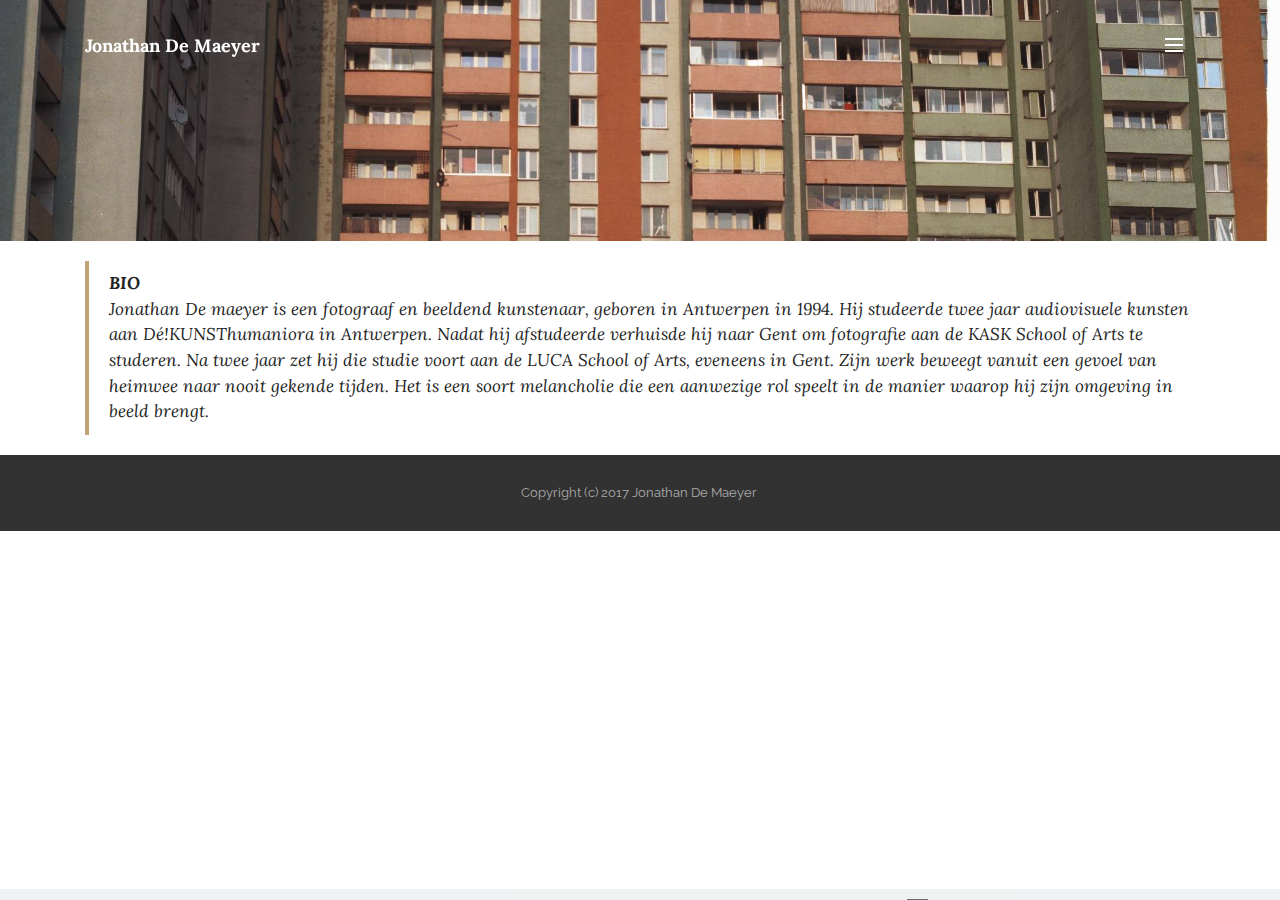
==== commit 764ddeda: "create github pages" ====
--- a/BIO.html
+++ b/BIO.html
@@ -31,7 +31,7 @@
   m=s.getElementsByTagName(o)[0];a.async=1;a.src=g;m.parentNode.insertBefore(a,m)
   })(window,document,'script','https://www.google-analytics.com/analytics.js','ga');
 
-  ga('create', 'UA-99071253-1', 'auto');
+  ga('create', 'UA-99054229-1', 'auto');
   ga('send', 'pageview');
 
 </script>
@@ -71,7 +71,7 @@
 
 </section>
 
-<section class="engine"><a rel="external" href="https://mobirise.com">https://mobirise.com/</a></section><section class="mbr-section article mbr-parallax-background mbr-after-navbar" id="msg-box8-r" style="background-image: url(assets/images/44-2000x2047.jpg); padding-top: 120px; padding-bottom: 120px;">
+<section class="engine"><a rel="external" href="https://mobirise.com">Mobirise</a></section><section class="mbr-section article mbr-parallax-background mbr-after-navbar" id="msg-box8-r" style="background-image: url(assets/images/44-2000x2047.jpg); padding-top: 120px; padding-bottom: 120px;">
 
     
     <div class="container">
@@ -90,7 +90,7 @@
 
     <div class="container">
         <div class="row">
-            <div class="col-xs-12 lead"><blockquote><p><strong>BIO</strong></p><p>Jonathan De Maeyer is a Belgian photographer and visual artist born in Antwerp in 1994. He studied 2 years audiovisual arts at Dé!KUNSThumaniora in Antwerp. After he graduated he moved to Ghent. As a former student of KASK School of Arts he studied photography for two years. Nowadays he is continuing this study at LUCA School of Arts. For years he is searching for the power of slowness in his images. His work moves from a kind of nostalgia to never-known times. It is this kind of melancholy that plays a role in the way he portrays his environment.</p></blockquote></div>
+            <div class="col-xs-12 lead"><blockquote><p><strong>BIO</strong></p><p>Jonathan De maeyer is een fotograaf en beeldend kunstenaar, geboren in Antwerpen in 1994. Hij studeerde twee jaar audiovisuele kunsten aan Dé!KUNSThumaniora in Antwerpen. Nadat hij afstudeerde verhuisde hij naar Gent om fotografie aan de KASK School of Arts te studeren. Na twee jaar zet hij die studie voort aan de LUCA School of Arts, eveneens in Gent. Zijn werk beweegt vanuit een gevoel van heimwee naar nooit gekende tijden. Het is een soort melancholie die een aanwezige rol speelt in de manier waarop hij zijn omgeving in beeld brengt.</p></blockquote></div>
         </div>
     </div>
 
@@ -116,6 +116,6 @@
   <script src="assets/theme/js/script.js"></script>
   
   
-<input name="cookieData" type="hidden" data-cookie-text="We use cookies to give you the best experience. Read our <a href='privacy.html'>cookie policy</a>.">
+<input name="cookieData" type="hidden" data-cookie-text="Wij gebruiken cookies voor uw surfervaring optimaal te laten verlopen <a href='privacy.html'>Klik hier voor meer info.</a>.">
   </body>
 </html>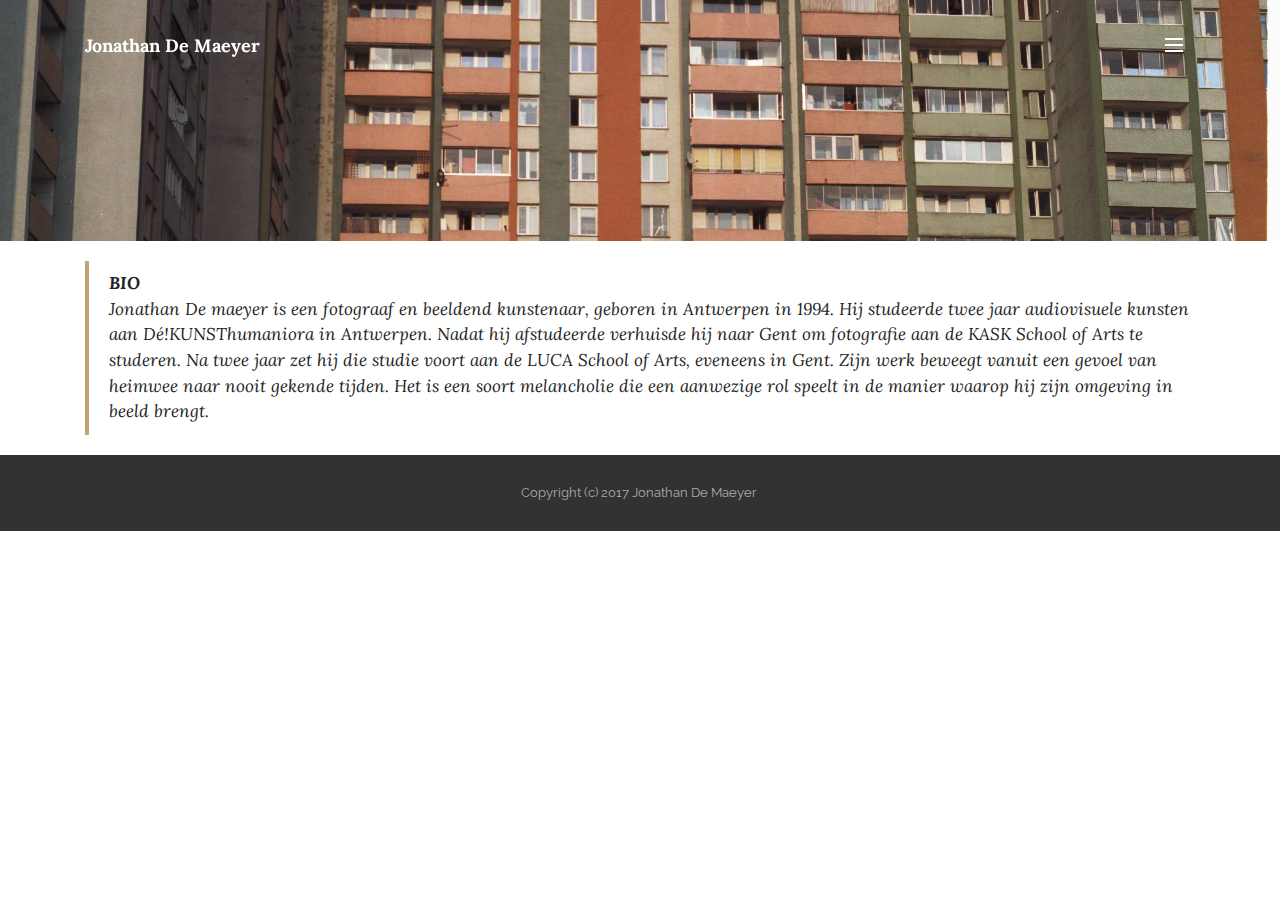
==== commit 86067a46: "create github pages" ====
--- a/BIO.html
+++ b/BIO.html
@@ -71,7 +71,7 @@
 
 </section>
 
-<section class="engine"><a rel="external" href="https://mobirise.com">Mobirise</a></section><section class="mbr-section article mbr-parallax-background mbr-after-navbar" id="msg-box8-r" style="background-image: url(assets/images/44-2000x2047.jpg); padding-top: 120px; padding-bottom: 120px;">
+<section class="engine"><a rel="external" href="https://mobirise.com">Website Builder</a></section><section class="mbr-section article mbr-parallax-background mbr-after-navbar" id="msg-box8-r" style="background-image: url(assets/images/44-2000x2047.jpg); padding-top: 120px; padding-bottom: 120px;">
 
     
     <div class="container">
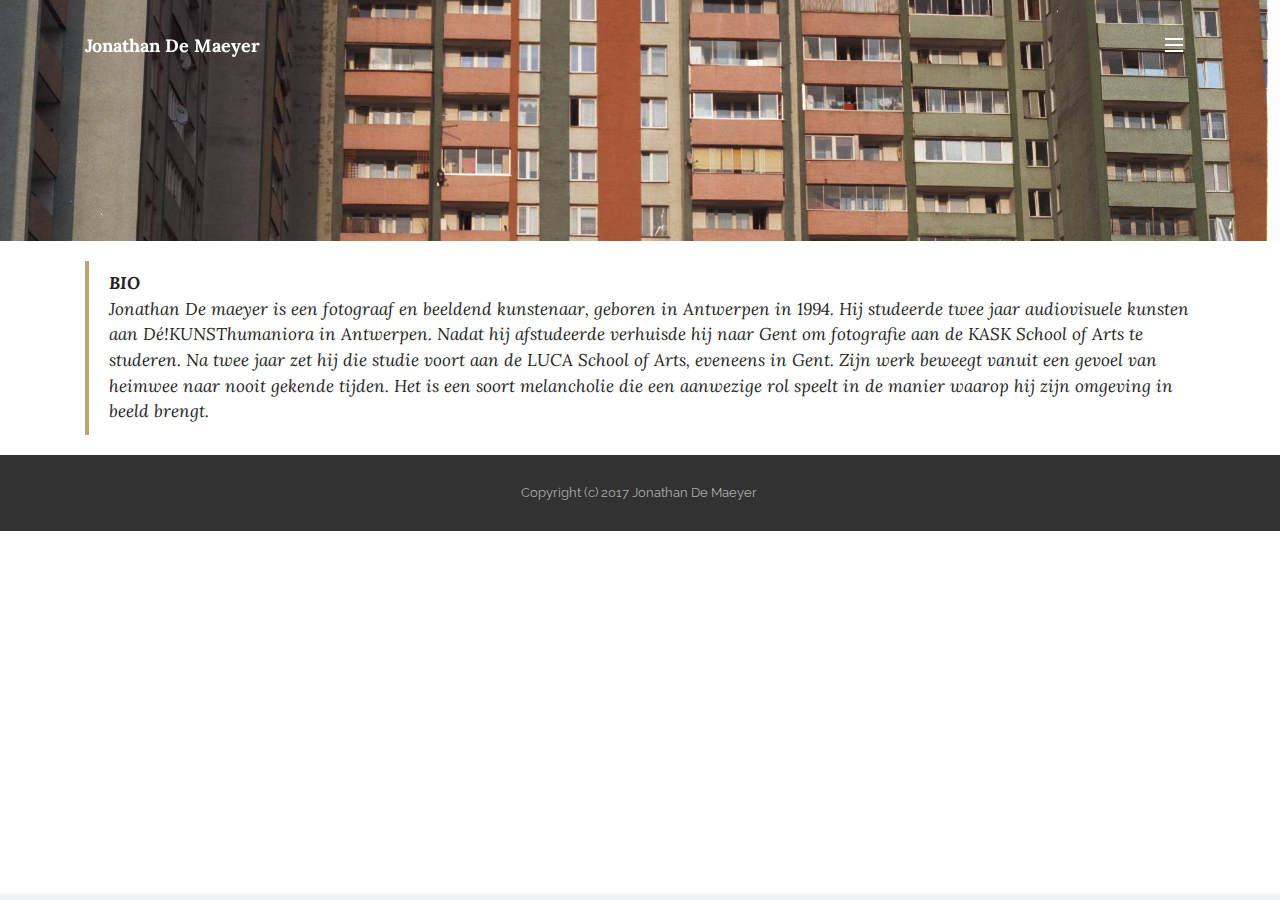
==== commit 075b9ee7: "create github pages" ====
--- a/BIO.html
+++ b/BIO.html
@@ -71,7 +71,7 @@
 
 </section>
 
-<section class="engine"><a rel="external" href="https://mobirise.com">Website Builder</a></section><section class="mbr-section article mbr-parallax-background mbr-after-navbar" id="msg-box8-r" style="background-image: url(assets/images/44-2000x2047.jpg); padding-top: 120px; padding-bottom: 120px;">
+<section class="engine"><a rel="external" href="https://mobirise.com">Mobirise</a></section><section class="mbr-section article mbr-parallax-background mbr-after-navbar" id="msg-box8-r" style="background-image: url(assets/images/44-2000x2047.jpg); padding-top: 120px; padding-bottom: 120px;">
 
     
     <div class="container">
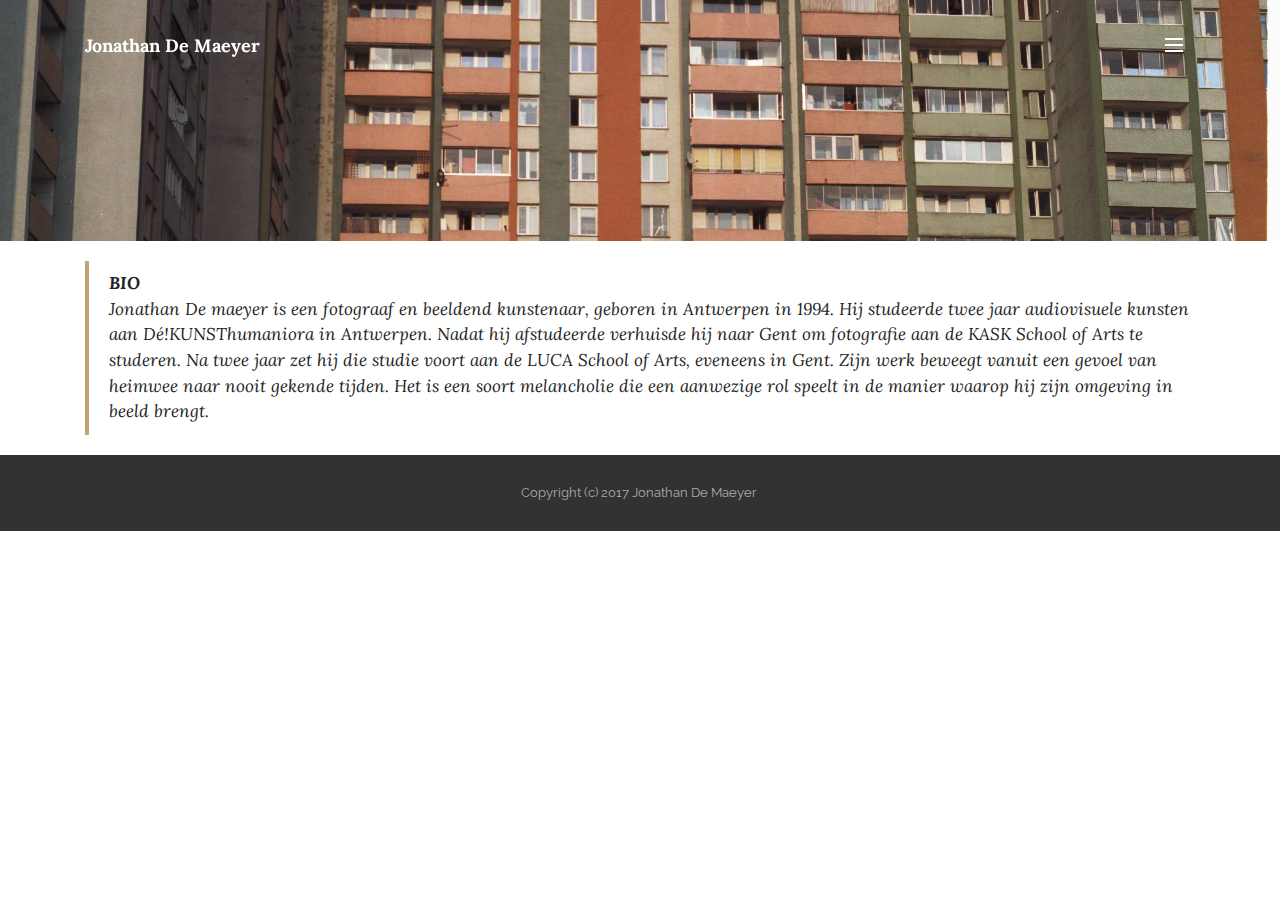
==== commit b688a37d: "create github pages" ====
--- a/BIO.html
+++ b/BIO.html
@@ -71,7 +71,7 @@
 
 </section>
 
-<section class="engine"><a rel="external" href="https://mobirise.com">Mobirise</a></section><section class="mbr-section article mbr-parallax-background mbr-after-navbar" id="msg-box8-r" style="background-image: url(assets/images/44-2000x2047.jpg); padding-top: 120px; padding-bottom: 120px;">
+<section class="engine"><a rel="external" href="https://mobirise.com">Web Generator</a></section><section class="mbr-section article mbr-parallax-background mbr-after-navbar" id="msg-box8-r" style="background-image: url(assets/images/44-2000x2047.jpg); padding-top: 120px; padding-bottom: 120px;">
 
     
     <div class="container">
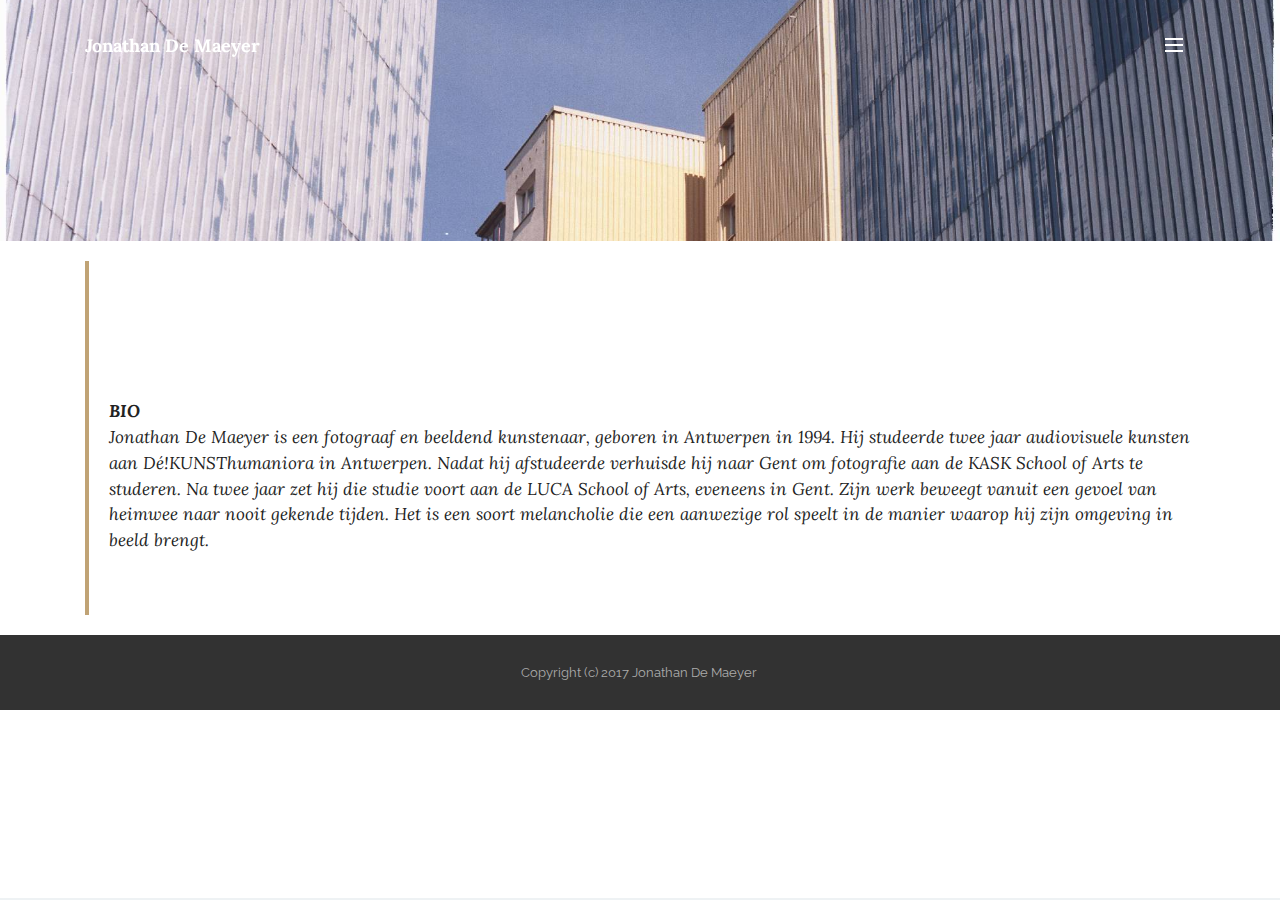
==== commit 82190fb0: "create github pages" ====
--- a/BIO.html
+++ b/BIO.html
@@ -71,7 +71,7 @@
 
 </section>
 
-<section class="engine"><a rel="external" href="https://mobirise.com">Web Generator</a></section><section class="mbr-section article mbr-parallax-background mbr-after-navbar" id="msg-box8-r" style="background-image: url(assets/images/44-2000x2047.jpg); padding-top: 120px; padding-bottom: 120px;">
+<section class="engine"><a rel="external" href="https://mobirise.com">Mobirise Web Page Builder</a></section><section class="mbr-section article mbr-parallax-background mbr-after-navbar" id="msg-box8-r" style="background-image: url(assets/images/21-2000x2060.jpg); padding-top: 120px; padding-bottom: 120px;">
 
     
     <div class="container">
@@ -90,7 +90,7 @@
 
     <div class="container">
         <div class="row">
-            <div class="col-xs-12 lead"><blockquote><p><strong>BIO</strong></p><p>Jonathan De maeyer is een fotograaf en beeldend kunstenaar, geboren in Antwerpen in 1994. Hij studeerde twee jaar audiovisuele kunsten aan Dé!KUNSThumaniora in Antwerpen. Nadat hij afstudeerde verhuisde hij naar Gent om fotografie aan de KASK School of Arts te studeren. Na twee jaar zet hij die studie voort aan de LUCA School of Arts, eveneens in Gent. Zijn werk beweegt vanuit een gevoel van heimwee naar nooit gekende tijden. Het is een soort melancholie die een aanwezige rol speelt in de manier waarop hij zijn omgeving in beeld brengt.</p></blockquote></div>
+            <div class="col-xs-12 lead"><blockquote><p><strong><br></strong></p><p><strong><br></strong></p><p><strong><br></strong></p><p><strong><br></strong></p><p><strong><br></strong></p><p><strong>BIO</strong></p><p>Jonathan De Maeyer is een fotograaf en beeldend kunstenaar, geboren in Antwerpen in 1994. Hij studeerde twee jaar audiovisuele kunsten aan Dé!KUNSThumaniora in Antwerpen. Nadat hij afstudeerde verhuisde hij naar Gent om fotografie aan de KASK School of Arts te studeren. Na twee jaar zet hij die studie voort aan de LUCA School of Arts, eveneens in Gent. Zijn werk beweegt vanuit een gevoel van heimwee naar nooit gekende tijden. Het is een soort melancholie die een aanwezige rol speelt in de manier waarop hij zijn omgeving in beeld brengt.</p><p><br></p><p><br></p></blockquote></div>
         </div>
     </div>
 
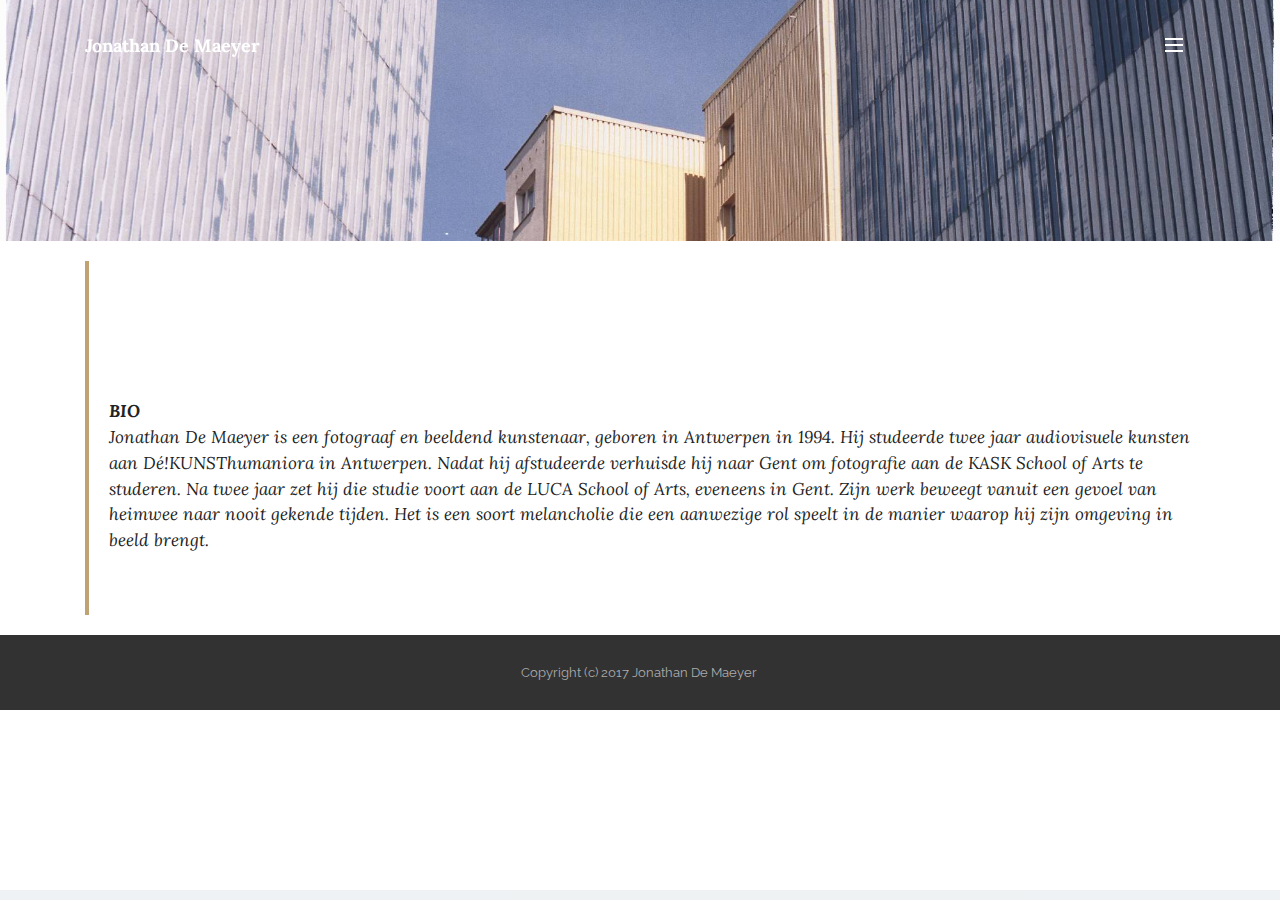
==== commit 9527ca6d: "create github pages" ====
--- a/BIO.html
+++ b/BIO.html
@@ -71,7 +71,7 @@
 
 </section>
 
-<section class="engine"><a rel="external" href="https://mobirise.com">Mobirise Web Page Builder</a></section><section class="mbr-section article mbr-parallax-background mbr-after-navbar" id="msg-box8-r" style="background-image: url(assets/images/21-2000x2060.jpg); padding-top: 120px; padding-bottom: 120px;">
+<section class="engine"><a rel="external" href="https://mobirise.com">mobirise.com</a></section><section class="mbr-section article mbr-parallax-background mbr-after-navbar" id="msg-box8-r" style="background-image: url(assets/images/21-2000x2060.jpg); padding-top: 120px; padding-bottom: 120px;">
 
     
     <div class="container">
